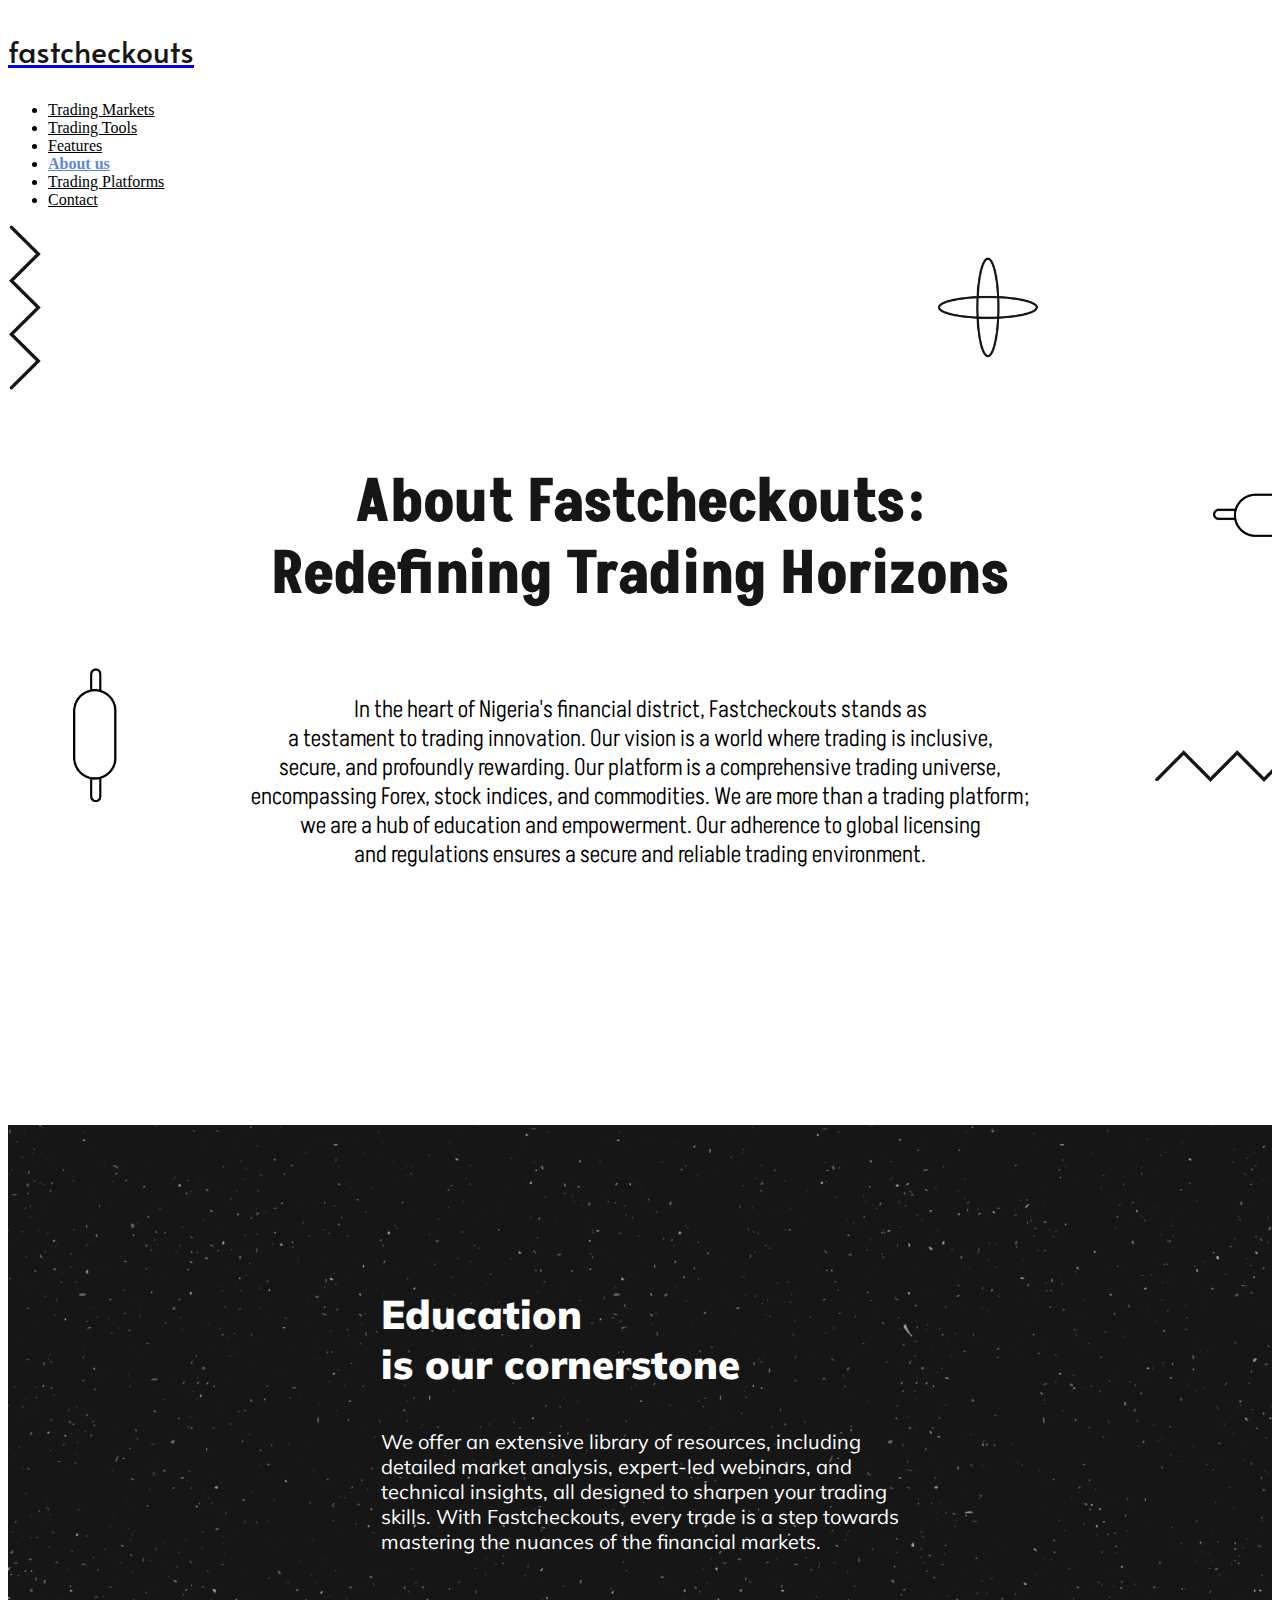
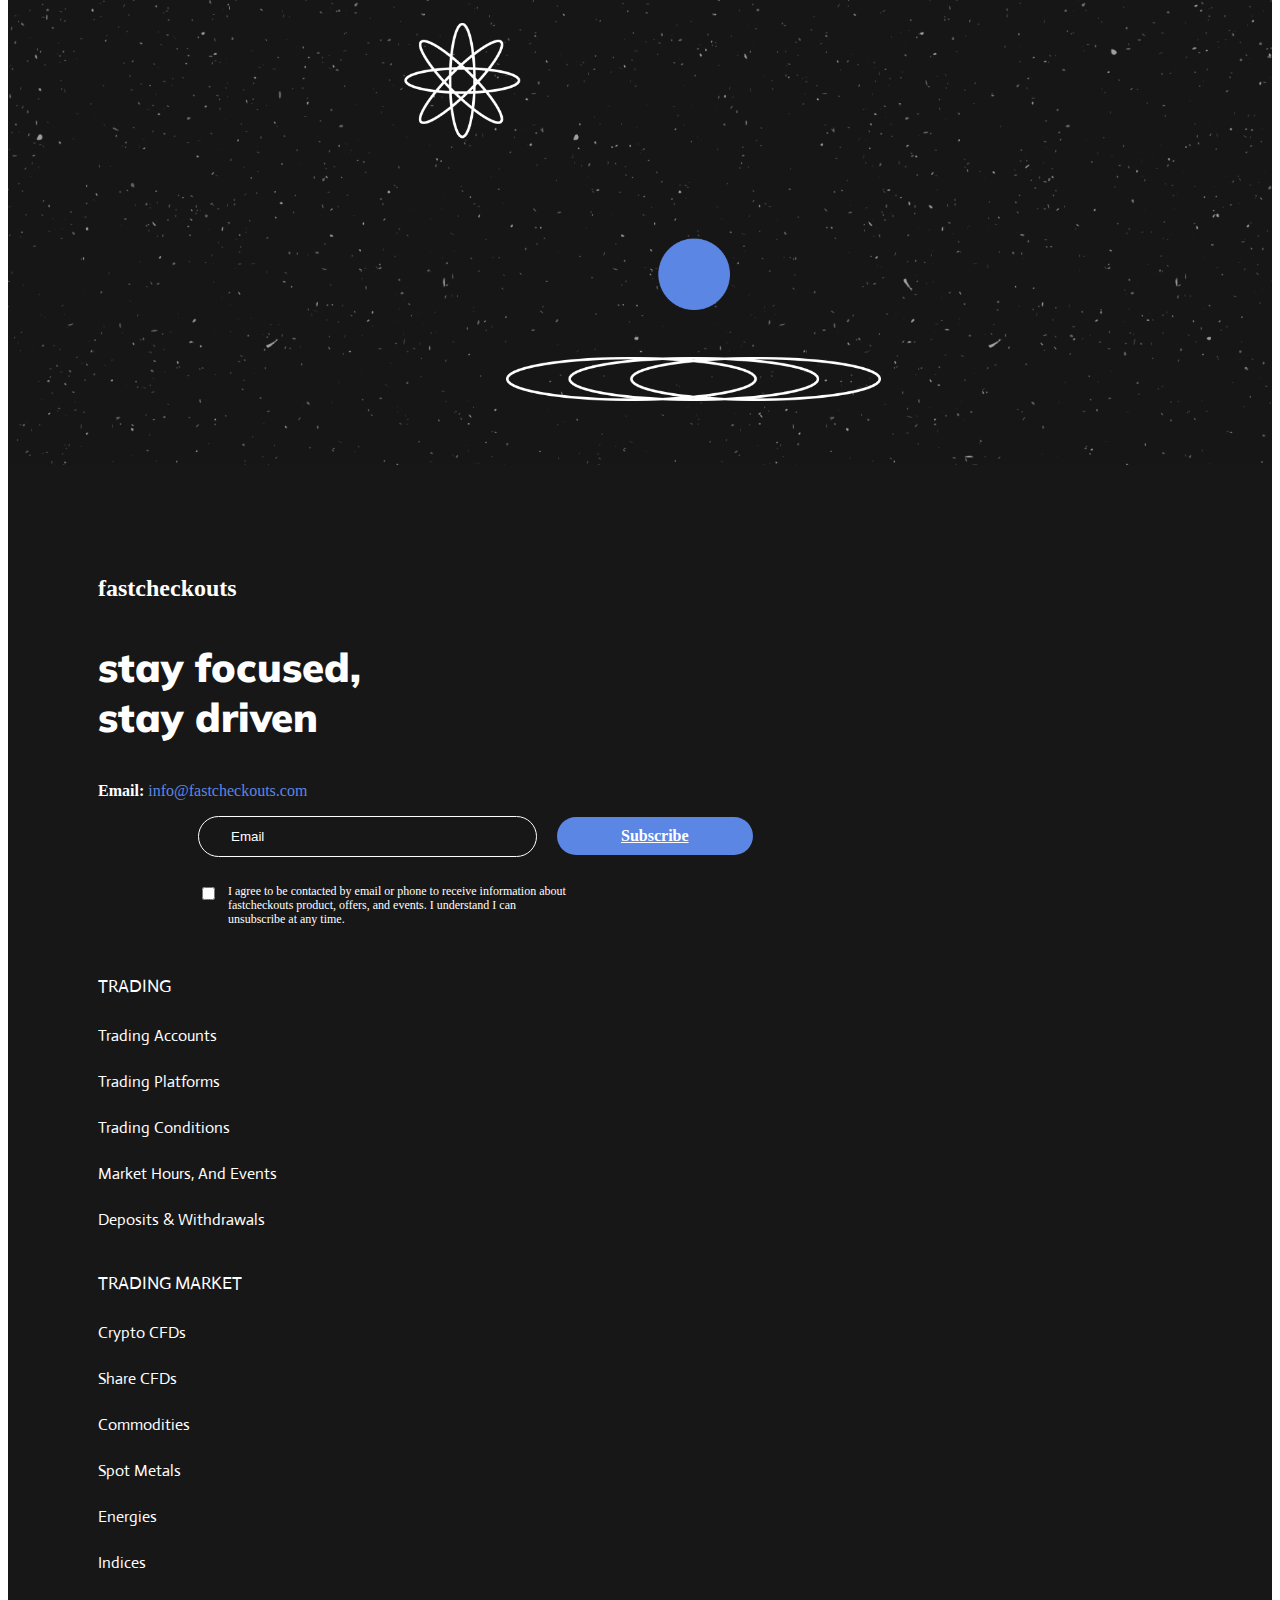
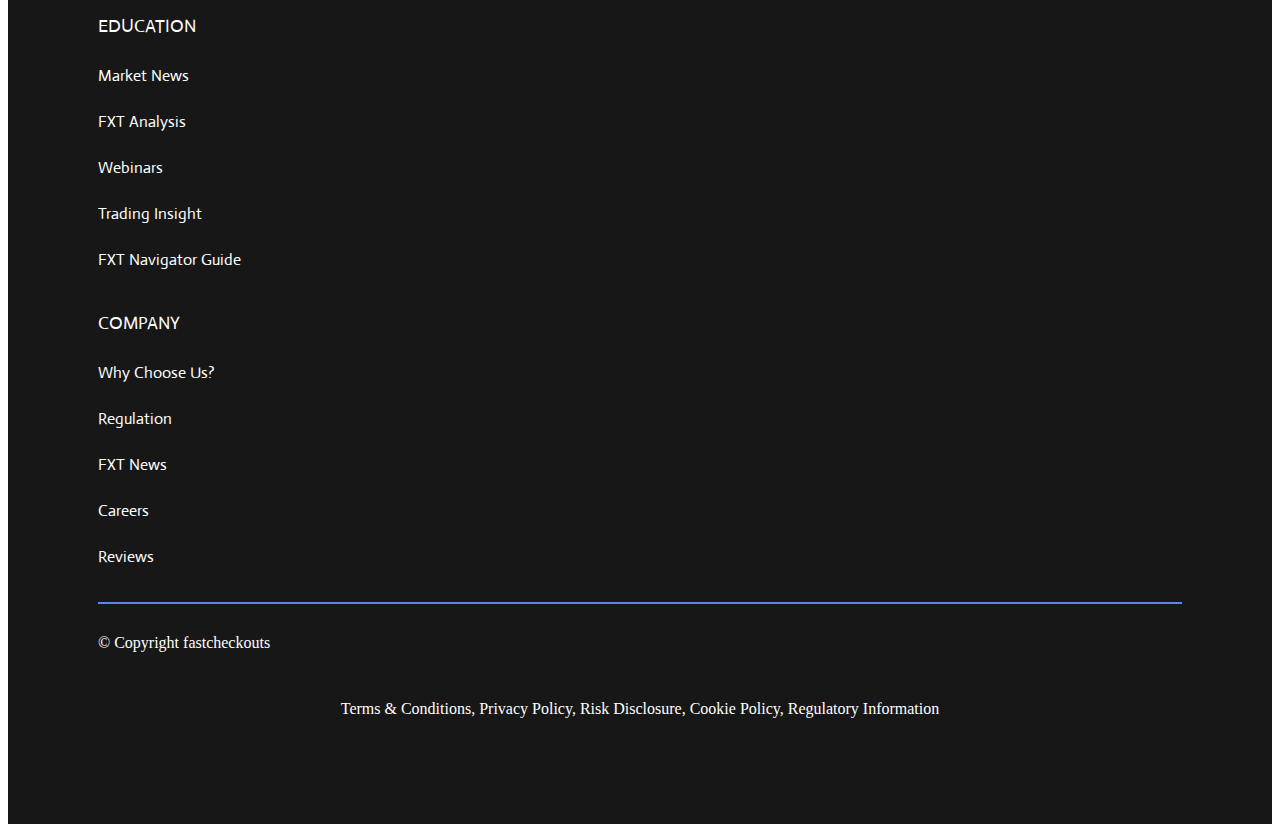
==== about.html @ 0bb71dbc "update" ====
<!DOCTYPE html>
<html lang="en">
  <head>
    <meta charset="utf-8" />
    <meta name="viewport" content="width=device-width, initial-scale=1" />
    <meta name="description" content="TechFordem" />
    <meta name="keywords" content="Payecards" />
    <title>Fastcheckouts | About Us</title>
    <link
      href="https://cdn.jsdelivr.net/npm/bootstrap@5.3.0-alpha1/dist/css/bootstrap.min.css"
      rel="stylesheet"
      integrity="sha384-GLhlTQ8iRABdZLl6O3oVMWSktQOp6b7In1Zl3/Jr59b6EGGoI1aFkw7cmDA6j6gD"
      crossorigin="anonymous"
    />
    <link rel="stylesheet" href="./css/style.css" />
    <link
      rel="shortcut icon"
      href="./images/techfordem-favicon.png"
      type="image/x-icon"
    />
    <link
      rel="stylesheet"
      href="https://maxcdn.bootstrapcdn.com/font-awesome/4.4.0/css/font-awesome.min.css"
    />
    <link
      rel="stylesheet"
      href="//cdnjs.cloudflare.com/ajax/libs/animate.css/3.2.3/animate.min.css"
    />
  </head>
  <body>
    <section class="py_Header">
      <div class="container">
        <header class="d-flex flex-wrap justify-content-center py-3">
          <a
            href="/"
            class="d-flex align-items-center mb-3 mb-md-0 me-md-auto text-dark text-decoration-none"
          >
            <!-- <div style="width: 180px; margin-left: 20px">
              <img src="/images/logo.png" alt="img" width="100%" />
            </div> -->
            <p class="logo-text">fastcheckouts</p>
          </a>

          <ul class="nav nav-pills">
            <!-- <li class="nav-item">
              <a href="tel:+254811231053" class="nav-link py_headerLink"
                >+254811231053</a
              >
            </li> -->
            <li class="nav-item">
              <a href="/" class="nav-link py_headerLink">Trading Markets</a>
            </li>
            <li class="nav-item">
              <a href="/" class="nav-link py_headerLink">Trading Tools</a>
            </li>
            <li class="nav-item">
              <a href="./features.html" class="nav-link py_headerLink"
                >Features</a
              >
            </li>
            <li class="nav-item active-item">
              <a href="./about.html" class="nav-link py_headerLink">About us</a>
            </li>
            <li class="nav-item">
              <a href="./trading-platform.html" class="nav-link py_headerLink"
                >Trading Platforms</a
              >
            </li>
            <li class="nav-item">
              <a href="./contact.html" class="nav-link py_headerLink"
                >Contact</a
              >
            </li>
            <!-- <li class="nav-item">
              <a
                href="./login.html"
                class="nav-link active py_TryItNow"
                aria-current="page"
                >Try it now</a
              >
            </li> -->
          </ul>
        </header>
      </div>
    </section>

    <div id="pageMessages"></div>

    <section class="py_Web-slider">
      <div class="container-fluid">
        <div class="row">
          <div class="col-sm-12 col-md-12">
            <div class="py_Slider-content">
              <p class="title">
                About Fastcheckouts: <br />
                Redefining Trading Horizons
              </p>
              <p class="content">
                In the heart of Nigeria's financial district, Fastcheckouts
                stands as <br class="mobile-hide" />
                a testament to trading innovation. Our vision is a world where
                trading is inclusive, <br class="mobile-hide" />
                secure, and profoundly rewarding. Our platform is a
                comprehensive trading universe, <br class="mobile-hide" />
                encompassing Forex, stock indices, and commodities. We are more
                than a trading platform; <br class="mobile-hide" />we are a hub
                of education and empowerment. Our adherence to global licensing
                <br class="mobile-hide" />
                and regulations ensures a secure and reliable trading
                environment.
                <br class="mobile-hide" />
              </p>
            </div>
          </div>
        </div>
      </div>
    </section>

    <section class="py_Web-section-msps">
      <div class="container-fluid">
        <div class="row">
          <div class="col-sm-12 col-md-6">
            <div>
              <p class="title">
                Education <br class="mobile-hide" />
                is our cornerstone <br class="mobile-hide" />
              </p>
              <p class="content">
                We offer an extensive library of resources, including<br
                  class="mobile-hide"
                />
                detailed market analysis, expert-led webinars, and
                <br class="mobile-hide" />technical insights, all designed to
                sharpen your trading<br class="mobile-hide" />
                skills. With Fastcheckouts, every trade is a step towards<br
                  class="mobile-hide"
                />
                mastering the nuances of the financial markets.
              </p>
            </div>
          </div>
          <div class="col-sm-12 col-md-6">
            <div class="shapes-box about-shape">
              <img src="/images/shapes-2.png" width="100%" alt="img" />
            </div>
          </div>
        </div>
      </div>
    </section>

    <section class="py_Web-footer">
      <div class="container-fluid">
        <div class="row">
          <div class="col-sm-12 col-md-4">
            <h2 class="logo-text" style="color: #ffffff; margin-bottom: 2rem">
              fastcheckouts
            </h2>
            <div class="footer-box-title">
              <p class="title">
                Stay Focused, <br />
                Stay Driven
              </p>
              <!-- <p class="content">
                <strong>Address: </strong>
                <a
                  class="py-link"
                  href="address:Mombasa Maldini Highway, building: 197/Bombolulu"
                  >Mombasa Maldini Highway, building: 197/Bombolulu</a
                >
              </p> -->
              <p class="content">
                <strong>Email: </strong>
                <a class="py-link" href="mail:info@fastcheckouts.com"
                  >info@fastcheckouts.com</a
                >
              </p>
              <!-- <p class="content">
                <strong>Telephone: </strong>
                <a class="py-link" href="tel:+254811231053">+254811231053</a>
              </p> -->
            </div>
          </div>
          <div class="col-sm-12 col-md-8">
            <div class="py-Newsletter-box">
              <div
                class="newsletter-boxs"
                style="display: flex; align-items: center; gap: 10px"
              >
                <input
                  class="py-newsletter-input"
                  placeholder="Email"
                  type="text"
                  style="border-radius: 30px; padding: 12px 8rem 12px 2rem"
                />
                <a
                  href="javascript:void(0)"
                  class="nav-link active py_TryItNow"
                  aria-current="page"
                  onclick="createAlert('','Subscribed!','Congratulations, you have subscribed to the newsletter','success',true,true,'pageMessages');"
                  >Subscribe
                </a>
              </div>
              <div
                style="
                  display: flex;
                  align-items: center;
                  gap: 10px;
                  margin-top: 15px;
                "
              >
                <input
                  style="margin-top: -20px"
                  type="checkbox"
                  name=""
                  id=""
                />
                <p
                  style="
                    font-weight: 400;
                    font-size: 12px;
                    line-height: 14px;
                    color: #ffffff;
                  "
                >
                  I agree to be contacted by email or phone to receive
                  information about<br class="mobile-hide" />
                  fastcheckouts product, offers, and events. I understand I
                  can<br class="mobile-hide" />
                  unsubscribe at any time.
                </p>
              </div>
            </div>
          </div>
          <div class="col-sm-12 col-md-3">
            <div class="footer-trading-box">
              <p class="title">Trading</p>
              <p class="content">Trading Accounts</p>
              <p class="content">Trading Platforms</p>
              <p class="content">Trading Conditions</p>
              <p class="content">Market Hours, and Events</p>
              <p class="content">Deposits & Withdrawals</p>
            </div>
          </div>
          <div class="col-sm-12 col-md-3">
            <div class="footer-trading-box">
              <p class="title">Trading market</p>
              <p class="content">Crypto CFDs</p>
              <p class="content">Share CFDs</p>
              <p class="content">Commodities</p>
              <p class="content">Spot Metals</p>
              <p class="content">Energies</p>
              <p class="content">Indices</p>
            </div>
          </div>
          <div class="col-sm-12 col-md-3">
            <div class="footer-trading-box">
              <p class="title">Education</p>
              <p class="content">Market News</p>
              <p class="content">FXT Analysis</p>
              <p class="content">Webinars</p>
              <p class="content">Trading Insight</p>
              <p class="content">FXT Navigator Guide</p>
            </div>
          </div>
          <div class="col-sm-12 col-md-3">
            <div class="footer-trading-box">
              <p class="title">Company</p>
              <p class="content">Why Choose Us?</p>
              <p class="content">Regulation</p>
              <p class="content">FXT News</p>
              <p class="content">Careers</p>
              <p class="content">Reviews</p>
            </div>
          </div>
          <div class="col-sm-12 col-md-12">
            <hr
              style="
                border: 0.5px solid #5c86e4;
                opacity: 1;
                margin-top: 30px;
                margin-bottom: 30px;
              "
            />
            <p style="color: #ffffff">© Copyright fastcheckouts</p>
            <p style="color: #ffffff; text-align: center; margin-top: 3rem">
              Terms & Conditions, Privacy Policy, Risk Disclosure, Cookie
              Policy, Regulatory Information
            </p>
          </div>
        </div>
      </div>
    </section>

    <script
      src="https://cdn.jsdelivr.net/npm/bootstrap@5.3.0-alpha1/dist/js/bootstrap.bundle.min.js"
      integrity="sha384-w76AqPfDkMBDXo30jS1Sgez6pr3x5MlQ1ZAGC+nuZB+EYdgRZgiwxhTBTkF7CXvN"
      crossorigin="anonymous"
    ></script>
    <script src="//cdnjs.cloudflare.com/ajax/libs/jquery/2.1.3/jquery.min.js"></script>
    <script src="//maxcdn.bootstrapcdn.com/bootstrap/3.3.5/js/bootstrap.min.js"></script>

    <script src="./javascript/javascript.js"></script>
  </body>
</html>
---- css/style.css ----
@import "https://fonts.googleapis.com/css2?family=Archivo:wght@500;600;700;900&family=Mulish:wght@300;400;500;600;700;800;900&display=swap";
@import "https://fonts.googleapis.com/css2?family=Akshar:wght@300;400;500;600;700&family=Archivo:wght@500;600;700;900&family=Mulish:wght@300;400;500;600;700;800;900&display=swap";
@import "https://fonts.googleapis.com/css2?family=Alata&display=swap";
@import url("https://fonts.googleapis.com/css2?family=Actor&display=swap");
.active-item a {
  color: #5c86e4;
  font-weight: 700;
}

.py_headerLink {
  color: #000000;
  margin-right: 20px;
}
.py_headerLink:hover {
  color: #5c86e4;
}

.py_TryItNow {
  background-color: #5c86e4 !important;
  padding: 10px 4rem;
  margin-left: 10px;
  border-radius: 30px !important;
  color: #ffffff !important;
  font-weight: 800;
}
.py_TryItNow:hover {
  background-color: #91aff0 !important;
}

.py_freeTrial {
  background-color: transparent;
  color: rgb(15, 32, 74);
  border: 1px solid rgb(15, 32, 74);
  padding: 12px 4rem;
  border-radius: 5px;
  border-radius: 30px;
  color: #000000;
  font-weight: 800;
  text-decoration: none;
}
.py_freeTrial:hover {
  background-color: #5c86e4 !important;
  border: 1px solid #5c86e4;
}

.py_freeTrial-2 {
  background-color: transparent;
  color: rgb(15, 32, 74);
  border: 1px solid #ffffff;
  padding: 12px 4rem;
  border-radius: 5px;
  border-radius: 30px;
  color: #ffffff;
  font-weight: 800;
  text-decoration: none;
}
.py_freeTrial-2:hover {
  background-color: #5c86e4 !important;
  border: 1px solid #5c86e4;
}

.py_Header .logo-text {
  color: #161616;
  font-family: Alata;
  font-size: 30px;
  font-style: normal;
  font-weight: 400;
  line-height: normal;
  text-transform: lowercase;
}

.py_Web-slider {
  background-image: url("/images/slider-bg.png");
  background-repeat: no-repeat;
  background-size: contain;
  height: 100vh;
  display: flex;
  flex-direction: column;
  align-items: center;
  justify-content: center;
  text-align: center;
}
.py_Web-slider .py_Slider-content {
  margin-top: -50px;
  display: flex;
  justify-content: center;
  align-items: center;
  flex-direction: column;
}
.py_Web-slider .title {
  color: #161616;
  text-align: center;
  font-family: Akshar;
  font-size: 60px;
  font-style: normal;
  font-weight: 700;
  line-height: 1.2;
  text-transform: capitalize;
}
.py_Web-slider .content {
  font-family: "Akshar";
  font-style: normal;
  font-weight: 100;
  font-size: 24px;
  line-height: 29px;
  text-align: center;
  color: #000000;
}
.py_Web-slider .py_sliderButtons {
  display: flex;
  align-items: center;
  gap: 15px;
}
.py_Web-slider .py_sliderButtons .py_freeTrial {
  background-color: transparent;
  color: #000000;
  border: 1px solid #000000;
  padding: 10px 4rem;
  border-radius: 30px !important;
  font-weight: 800;
}
.py_Web-slider .py_sliderButtons .py_freeTrial:hover {
  background-color: #5c86e4 !important;
  border: 1px solid #5c86e4;
}

.trading-bg {
  background-image: url("/images/trading-bg.png");
  background-size: cover;
  height: 150vh;
}

.trading-content {
  margin-top: -25rem !important;
}

.py_Web-Teams {
  padding: 90px;
}
.py_Web-Teams .py_Slider-content {
  margin-top: 50px;
}
.py_Web-Teams .title {
  font-family: "Akshar";
  font-style: normal;
  font-weight: 400;
  font-size: 30px;
  line-height: 41px;
  color: #000000;
}
.py_Web-Teams .content {
  font-family: "Actor";
  font-style: normal;
  font-weight: 400;
  font-size: 16px;
  line-height: 19px;
  color: #000000;
}
.py_Web-Teams .py_sliderButtons {
  display: flex;
  align-items: center;
  gap: 15px;
}
.py_Web-Teams .py_sliderButtons .py_freeTrial {
  background-color: transparent;
  color: #000000;
  border: 1px solid #000000;
  padding: 8px 4rem;
  border-radius: 30px !important;
}
.py_Web-Teams .py_sliderButtons .py_freeTrial:hover {
  background-color: #5c86e4 !important;
  border: 1px solid #5c86e4;
}

.py_Web-section-msps {
  padding: 140px 50px 80px 50px;
  background-image: url("/images/spaces-bg.png");
  background-repeat: no-repeat;
  background-size: cover;
  height: 80vh;
  display: flex;
  flex-direction: column;
  align-items: center;
  justify-content: center;
}
.py_Web-section-msps .shapes-box {
  margin-top: 3rem;
}
.py_Web-section-msps .step-main-box {
  display: flex;
  align-items: center;
  justify-content: center;
  flex-direction: column;
}
.py_Web-section-msps .step-title {
  display: flex;
  align-items: center;
  justify-content: center;
}
.py_Web-section-msps .step-box {
  display: flex;
  align-items: center;
  justify-content: space-around;
  margin-top: 3rem;
}
.py_Web-section-msps .step-box .title {
  color: #fff;
  text-align: center;
  font-family: Mulish;
  font-size: 40px;
  font-style: normal;
  font-weight: 1000;
  line-height: normal;
}
.py_Web-section-msps .title {
  color: #fff;
  font-family: Mulish;
  font-size: 40px;
  font-style: normal;
  font-weight: 1000;
  line-height: normal;
}
.py_Web-section-msps .content {
  color: #fff;
  text-align: justify;
  font-family: Mulish;
  font-size: 20px;
  font-style: normal;
  font-weight: 400;
  line-height: normal;
}
.py_Web-section-msps .numbers {
  font-family: "Akshar";
  font-style: normal;
  font-weight: 400;
  font-size: 100px;
  line-height: 110px;
  color: #5c86e4;
  margin-top: 30px;
}
.py_Web-section-msps .services-box {
  padding: 20px;
  border: 1px solid #ffffff;
  border-radius: 5px;
  margin-top: 20px !important;
}
.py_Web-section-msps .services-box .services-title {
  font-family: "Mulish";
  font-style: normal;
  font-weight: 400;
  font-size: 24px;
  line-height: 30px;
  color: #ffffff;
  margin-bottom: 0;
}
.py_Web-section-msps .services-box .services-title-2 {
  font-family: "Mulish";
  font-style: normal;
  font-weight: 400;
  font-size: 24px;
  line-height: 30px;
  color: rgb(15, 32, 74);
}
.py_Web-section-msps .services-box .content {
  font-family: "Mulish";
  font-style: normal;
  font-weight: 300;
  font-size: 14px;
  line-height: 18px;
  color: #ffffff;
}

.py_Web-section-services {
  padding: 80px 50px;
  background: rgb(255, 255, 255);
}
.py_Web-section-services .services-title {
  display: flex;
  justify-content: center;
  align-items: center;
  flex-direction: column;
}
.py_Web-section-services .title {
  color: #161616;
  text-align: center;
  font-family: Mulish;
  font-size: 40px;
  font-style: normal;
  font-weight: 1000;
  line-height: normal;
}
.py_Web-section-services .subtitle {
  margin-top: 30px;
  font-family: "Akshar";
  font-style: normal;
  font-weight: 400;
  font-size: 30px;
  line-height: 33px;
  color: rgb(15, 32, 74);
}
.py_Web-section-services .numbers {
  font-family: "Akshar";
  font-style: normal;
  font-weight: 400;
  font-size: 100px;
  line-height: 110px;
  color: #5c86e4;
  margin-top: 30px;
}
.py_Web-section-services .services-box {
  padding: 20px;
  border-radius: 5px;
  margin-top: 20px !important;
}
.py_Web-section-services .services-box img {
  max-height: 240px;
}
.py_Web-section-services .services-box .services-title {
  font-family: "Mulish";
  font-style: normal;
  font-weight: 400;
  font-size: 24px;
  line-height: 30px;
  color: rgb(15, 32, 74);
  margin-bottom: 0;
}
.py_Web-section-services .services-box .services-title-2 {
  color: #161616;
  font-family: Akshar;
  font-size: 25px;
  font-style: normal;
  font-weight: 700;
  line-height: normal;
  text-transform: capitalize;
}
.py_Web-section-services .services-box .content {
  color: #161616;
  font-family: Actor;
  font-size: 22px;
  font-style: normal;
  font-weight: 400;
  line-height: normal;
}

.py_Web-section-single {
  padding: 80px 50px;
  background: #edf1f8;
}
.py_Web-section-single .services-box {
  padding: 20px;
  border-radius: 5px;
  margin-top: 20px !important;
}
.py_Web-section-single .services-box .services-title-2 {
  color: #161616;
  font-family: Akshar;
  font-size: 25px;
  font-style: normal;
  font-weight: 700;
  line-height: normal;
  text-transform: capitalize;
}
.py_Web-section-single .services-box .content {
  color: #161616;
  font-family: Actor;
  font-size: 18px;
  font-style: normal;
  font-weight: 400;
  line-height: normal;
}
.py_Web-section-single .webinar {
  display: flex;
  flex-direction: column;
  margin-bottom: 1rem;
  align-items: end;
  justify-content: end;
  text-align: center;
}
.py_Web-section-single .webinar .first-titles {
  color: #000;
  font-family: Akshar;
  font-size: 25px;
  font-style: normal;
  font-weight: 700;
  line-height: normal;
  text-transform: capitalize;
  margin-right: 2rem;
}
.py_Web-section-single .webinar img {
  cursor: pointer;
}
.py_Web-section-single .first-title {
  color: #000;
  font-family: Akshar;
  font-size: 25px;
  font-style: normal;
  font-weight: 700;
  line-height: normal;
  text-transform: capitalize;
  margin-bottom: 8rem;
}
.py_Web-section-single .title {
  color: #161616;
  font-family: Mulish;
  font-size: 40px;
  font-style: normal;
  font-weight: 1000;
  line-height: normal;
}
.py_Web-section-single .subtitle {
  color: #161616;
  text-align: justify;
  font-family: Mulish;
  font-size: 20px;
  font-style: normal;
  font-weight: 600;
  line-height: normal;
  margin-bottom: 2.5rem;
}
.py_Web-section-single .content {
  font-family: "Akshar";
  font-style: normal;
  font-weight: 400;
  font-size: 16px;
  line-height: 20px;
  color: #ffffff;
}
.py_Web-section-single .numbers {
  font-family: "Akshar";
  font-style: normal;
  font-weight: 400;
  font-size: 60px;
  line-height: 82px;
  color: #5c86e4;
}

.py_Web-section-modernize {
  padding: 80px 50px;
  background: #ffffff;
}
.py_Web-section-modernize .title {
  font-family: "Akshar";
  font-style: normal;
  font-weight: 400;
  font-size: 60px;
  line-height: 66px;
  text-align: center;
  text-transform: uppercase;
  color: #001824;
}
.py_Web-section-modernize .subtitle {
  margin-top: 30px;
  font-family: "Akshar";
  font-style: normal;
  font-weight: 300;
  font-size: 30px;
  line-height: 33px;
  color: #ffffff;
}
.py_Web-section-modernize .content {
  margin-top: 30px;
  font-family: "Akshar";
  font-style: normal;
  font-weight: 400;
  font-size: 16px;
  line-height: 20px;
  color: #ffffff;
}
.py_Web-section-modernize .numbers {
  font-family: "Akshar";
  font-style: normal;
  font-weight: 400;
  font-size: 60px;
  line-height: 82px;
  color: #5c86e4;
}

.py_sliderButtons {
  display: flex;
  align-items: center;
  gap: 15px;
}
.py_sliderButtons .py_freeTrial {
  background-color: transparent;
  color: rgb(15, 32, 74);
  border: 1px solid rgb(15, 32, 74);
  padding: 8px 4rem;
  border-radius: 5px;
}
.py_sliderButtons .py_freeTrial:hover {
  background-color: #5c86e4 !important;
  border: 1px solid #5c86e4;
}

.py_Web-Year {
  padding: 50px;
  background: #f2e6dc;
}
.py_Web-Year .single-pane {
  background-color: #fff6ef;
  border-radius: 20px;
  padding: 80px;
}
.py_Web-Year .py_Slider-content {
  display: flex;
  flex-direction: column;
  justify-content: center;
  align-items: center;
}
.py_Web-Year .title {
  font-family: "Akshar";
  font-style: normal;
  font-weight: 800;
  font-size: 30px;
  line-height: 41px;
  color: #000000;
}
.py_Web-Year .content {
  font-family: "Actor";
  font-style: normal;
  font-weight: 400;
  font-size: 16px;
  line-height: 19px;
  color: #000000;
}
.py_Web-Year .py_sliderButtons {
  display: flex;
  align-items: center;
  gap: 15px;
}
.py_Web-Year .py_sliderButtons .py_freeTrial {
  background-color: transparent;
  color: #000000;
  border: 1px solid #000000;
  padding: 8px 4rem;
  border-radius: 30px !important;
}
.py_Web-Year .py_sliderButtons .py_freeTrial:hover {
  background-color: #5c86e4 !important;
  border: 1px solid #5c86e4;
}

.py_Web-Ready {
  padding: 90px;
}
.py_Web-Ready .title {
  font-family: "Adamina";
  font-style: normal;
  font-weight: 400;
  font-size: 30px;
  line-height: 41px;
  color: #000000;
}
.py_Web-Ready .content {
  font-family: "Actor";
  font-style: normal;
  font-weight: 400;
  font-size: 16px;
  line-height: 19px;
  color: #000000;
}
.py_Web-Ready .py_TryItNow {
  margin-left: -1px;
}
.py_Web-Ready .py_sliderButtons {
  display: flex;
  align-items: center;
  gap: 15px;
}
.py_Web-Ready .py_sliderButtons .py_freeTrial {
  background-color: transparent;
  color: #000000;
  border: 1px solid #000000;
  padding: 8px 4rem;
  border-radius: 5px;
}
.py_Web-Ready .py_sliderButtons .py_freeTrial:hover {
  background-color: #5c86e4 !important;
  border: 1px solid #5c86e4;
}

.py_Web-footer {
  padding: 90px;
  background: #171717;
}
.py_Web-footer .footer-trading-box {
  margin-top: 2rem;
}
.py_Web-footer .footer-trading-box .title {
  color: #fff;
  font-family: Actor;
  font-size: 18px;
  font-style: normal;
  font-weight: 400;
  line-height: 33px; /* 183.333% */
  text-transform: uppercase;
}
.py_Web-footer .footer-trading-box .content {
  color: #fff;
  font-family: Actor;
  padding-bottom: 0;
  margin-bottom: 0;
  font-size: 16px;
  font-style: normal;
  font-weight: 400;
  line-height: 30px; /* 187.5% */
  text-transform: capitalize;
  cursor: pointer;
}
.py_Web-footer .footer-box-title .title {
  color: #fff;
  font-family: Mulish;
  font-size: 40px;
  font-style: normal;
  font-weight: 1000;
  line-height: normal;
  text-transform: lowercase;
}
.py_Web-footer .title {
  color: #ffffff;
}
.py_Web-footer .content {
  color: #ffffff;
}
.py_Web-footer .py-link {
  color: #5c86e4;
  text-decoration: none;
}
.py_Web-footer .py-Newsletter-box {
  display: flex;
  flex-direction: column;
  justify-content: center;
  margin-left: 100px;
}
.py_Web-footer .py-newsletter {
  font-family: "Adamina";
  font-style: normal;
  font-weight: 400;
  font-size: 30px;
  line-height: 41px;
  color: #ffffff;
  text-align: start;
}
.py_Web-footer .py-newsletter-input {
  background: transparent;
  border: 1px solid #ffffff;
  padding: 8px 6rem 8px 1rem;
  border-radius: 5px;
  color: #ffffff;
}
.py_Web-footer .py-newsletter-input::-moz-placeholder {
  color: #ffffff;
}
.py_Web-footer .py-newsletter-input::placeholder {
  color: #ffffff;
}

.py_Web-Form {
  display: flex;
  flex-direction: column;
  align-items: center;
  justify-content: center;
  text-align: center;
  margin: 50px 0;
}
.py_Web-Form .hood {
  margin-bottom: 40px;
}
.py_Web-Form .hood .title {
  font-weight: 600;
}
.py_Web-Form .hood .content {
  color: rgb(116, 116, 116);
}
.py_Web-Form .py_form-content {
  padding: 0 50px;
  text-align: start;
}

.nav-link {
  white-space: nowrap;
}

#pageMessages {
  position: fixed;
  bottom: 15px;
  right: 15px;
  width: 30%;
}

.alert {
  position: relative;
}
.alert .close {
  position: absolute;
  top: 5px;
  right: 5px;
  font-size: 1em;
}
.alert .fa {
  margin-right: 0.3em;
}

.py_footer-pages {
  display: flex;
  flex-direction: column;
}
.py_footer-pages a {
  text-decoration: none;
}

.py_Document-section .py_Document {
  padding: 60px 20px;
}
.py_Document-section .py_Document .title {
  font-weight: 600;
  margin-bottom: 25px;
}

.shapes-box {
  display: flex;
  justify-content: center;
  align-items: center;
}

.about-shape {
  width: 500px;
  margin-top: -150px;
}

.features-services {
  display: flex;
  gap: 3rem;
  align-items: center;
}
.features-services img {
  max-width: 300px;
}

@media only screen and (max-width: 768px) {
  .trading-bg {
    background-image: url("/images/slider-bg.png");
    background-size: contain;
    height: 70vh !important;
  }
  .features-slider {
    padding: 0 !important;
    height: 43vh !important;
  }
  .py_Web-section-services {
    margin-top: -7rem;
  }
  .features-services {
    display: flex;
    gap: 1rem;
    flex-direction: column;
  }
  .features-services img {
    margin-top: 2rem;
  }
  .content-img-box {
    margin-top: 4rem;
  }
  .trading-content {
    margin-top: 0rem !important;
  }
  .py_Web-slider .title {
    font-size: 26px;
  }
  .py_Web-slider .content {
    font-size: 15px;
  }
  .nav.nav-pills .nav-link {
    padding: 0.1rem;
  }
  .about-shape {
    width: 300px;
    margin-top: 0px;
  }
  .py_headerLink {
    margin-right: 0.8rem;
  }
  .latest {
    margin-top: 50px !important;
  }
  .modernize {
    margin-top: 40px !important;
  }
  .modernize .title {
    margin-bottom: 0 !important;
  }
  .py_Web-section-msps {
    padding: 40px 20px 40px 20px;
  }
  .py_Web-section-msps .title {
    font-size: 25px;
  }
  .py_Web-section-msps .numbers {
    font-size: 76px;
    line-height: 62px;
  }
  .py_Web-section-msps .content {
    font-size: 14px;
  }
  .py_Web-section-services {
    padding: 40px 20px 40px 20px;
  }
  .py_Web-section-services .title {
    font-size: 25px;
    line-height: 36px;
  }
  .py_Web-section-services .services-box .content {
    font-size: 18px;
  }
  .py_Web-section-services .services-box .services-title-2 {
    font-size: 22px;
  }
  .py_Web-section-services .services-box {
    padding: 0;
  }
  .py_Web-section-modernize {
    padding: 20px 20px 40px 20px;
  }
  .py_Web-section-modernize .title {
    font-size: 25px;
    line-height: 40px;
  }
  .py_Web-section-modernize .py_sliderButtons {
    flex-direction: column;
  }
  .py_Web-section-single .services-box {
    padding: 0;
  }
  .py_Web-section-msps .step-box {
    flex-direction: column;
  }
  .py_Web-section-msps .step-box .title {
    font-size: 24px;
  }
  .webinar-img img {
    margin-top: 3rem;
  }
  .py_Web-section-single .first-title {
    margin-bottom: 3rem;
  }
  .py_Web-section-single {
    padding: 20px 20px 40px 20px;
  }
  .py_Web-section-single .title {
    font-size: 25px;
  }
  .py_Web-section-single .subtitle {
    font-size: 15px;
    margin-top: 0;
  }
  .py_Web-section-single .webinar {
    display: none;
  }
  .py_Web-section-single .numbers {
    font-size: 40px;
  }
  .py_Web-section-single .py_sliderButtons {
    flex-direction: column;
  }
  .py_Web-section-single .service-img {
    width: 100%;
  }
  .py_Web-slider {
    padding: 20px 20px 40px 20px;
    height: 80vh;
  }
  .py_Web-slider .py_Slider-content .py_sliderButtons {
    flex-direction: column;
  }
  .nav-pills {
    justify-content: center;
  }
  .py_Web-Teams {
    padding: 20px 20px 40px 20px;
  }
  .tech-img {
    margin-left: 0;
    margin-top: 30px;
  }
  .py_Web-Year {
    padding: 40px 20px 40px 20px;
  }
  .py_Web-Year .single-pane {
    padding: 20px;
    margin-top: 20px;
  }
  .py_Web-Year .content {
    margin-bottom: 1.5rem !important;
  }
  .mobile-hide {
    display: none;
  }
  .py_Web-Ready {
    padding: 20px;
  }
  .ready-img {
    margin: 40px 0 !important;
  }
  .hide-ready-img {
    display: none;
  }
  .py_Web-footer {
    padding: 30px 20px;
  }
  .py-Newsletter-box {
    margin-left: 0 !important;
    margin-top: 50px;
  }
  .newsletter-boxs {
    flex-direction: column;
  }
  .newsletter-boxs .py_TryItNow {
    margin-left: 0;
  }
  .py_Web-Form .py_form-content {
    padding: 20px;
  }
}/*# sourceMappingURL=style.css.map */
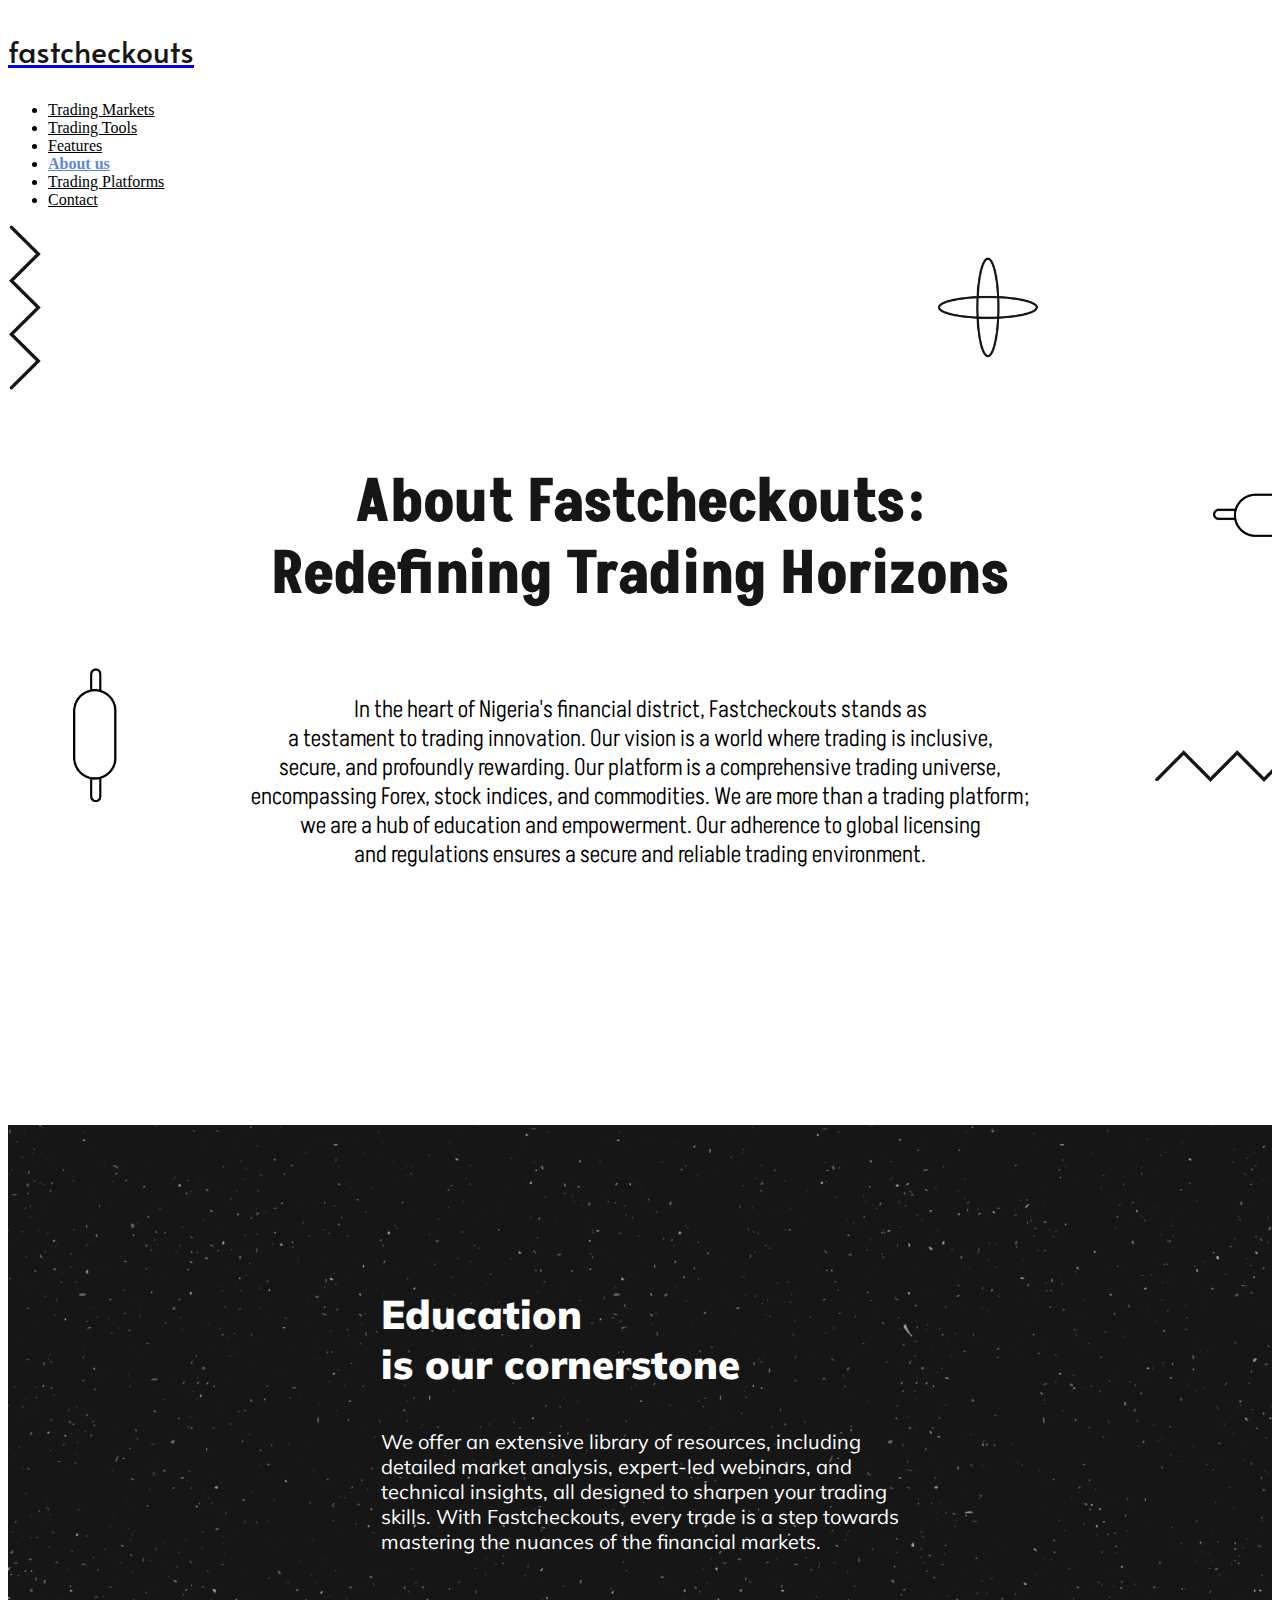
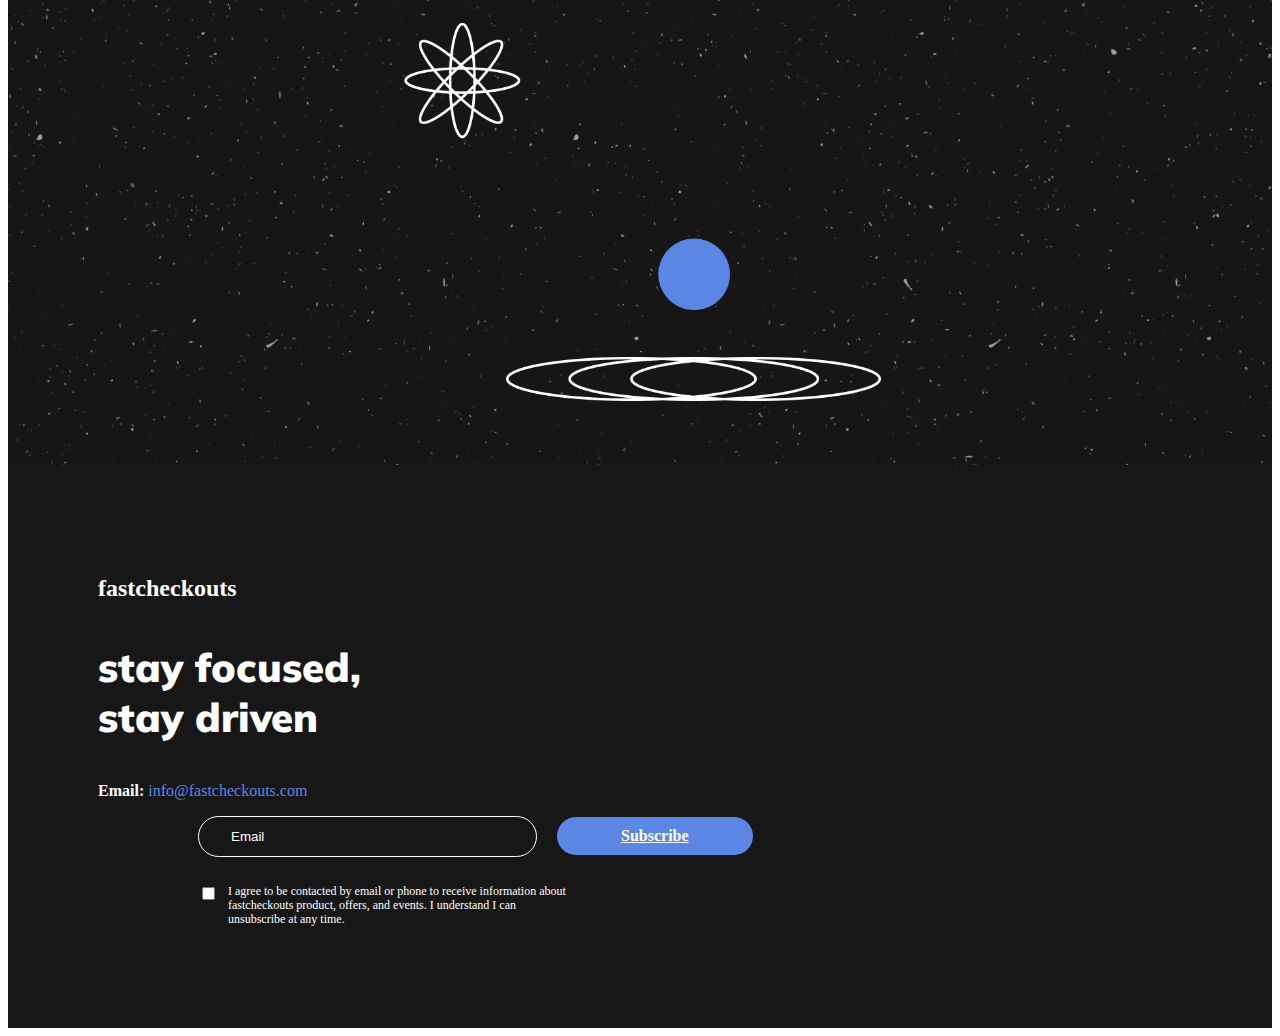
==== commit f6ba23bc: "update" ====
--- a/about.html
+++ b/about.html
@@ -231,7 +231,7 @@
               </div>
             </div>
           </div>
-          <div class="col-sm-12 col-md-3">
+          <!-- <div class="col-sm-12 col-md-3">
             <div class="footer-trading-box">
               <p class="title">Trading</p>
               <p class="content">Trading Accounts</p>
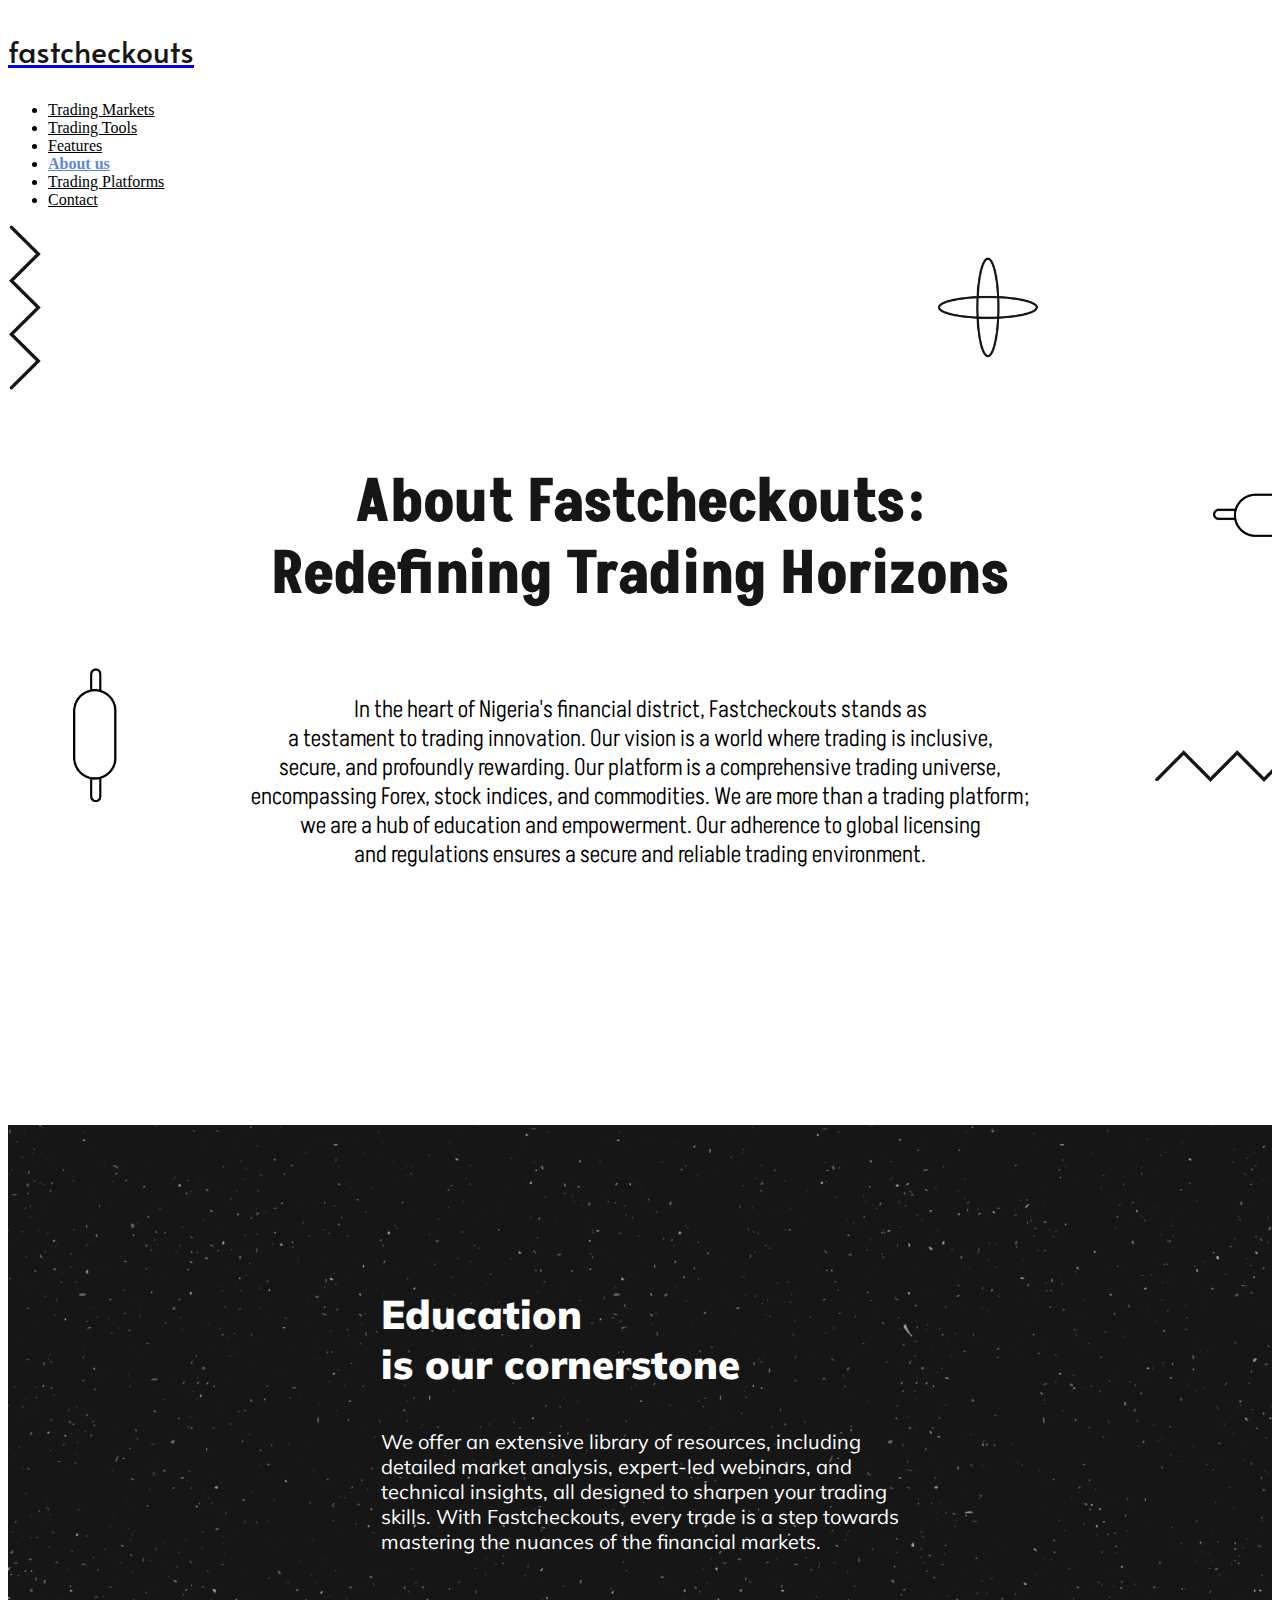
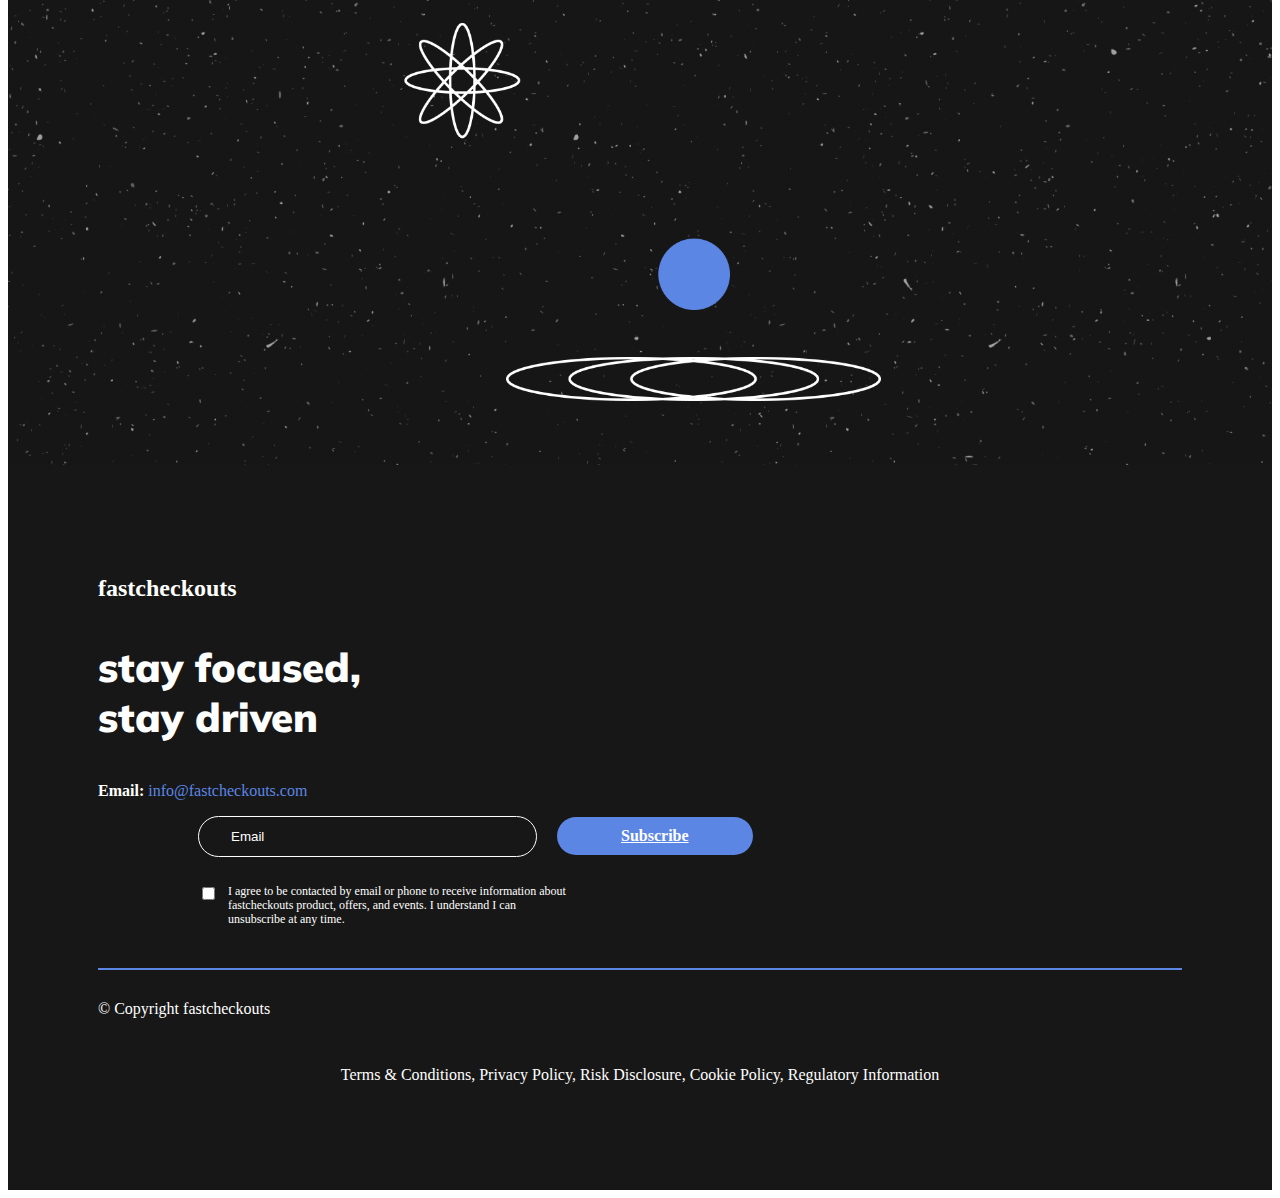
==== commit a988e410: "update" ====
--- a/about.html
+++ b/about.html
@@ -271,7 +271,7 @@
               <p class="content">Careers</p>
               <p class="content">Reviews</p>
             </div>
-          </div>
+          </div> -->
           <div class="col-sm-12 col-md-12">
             <hr
               style="
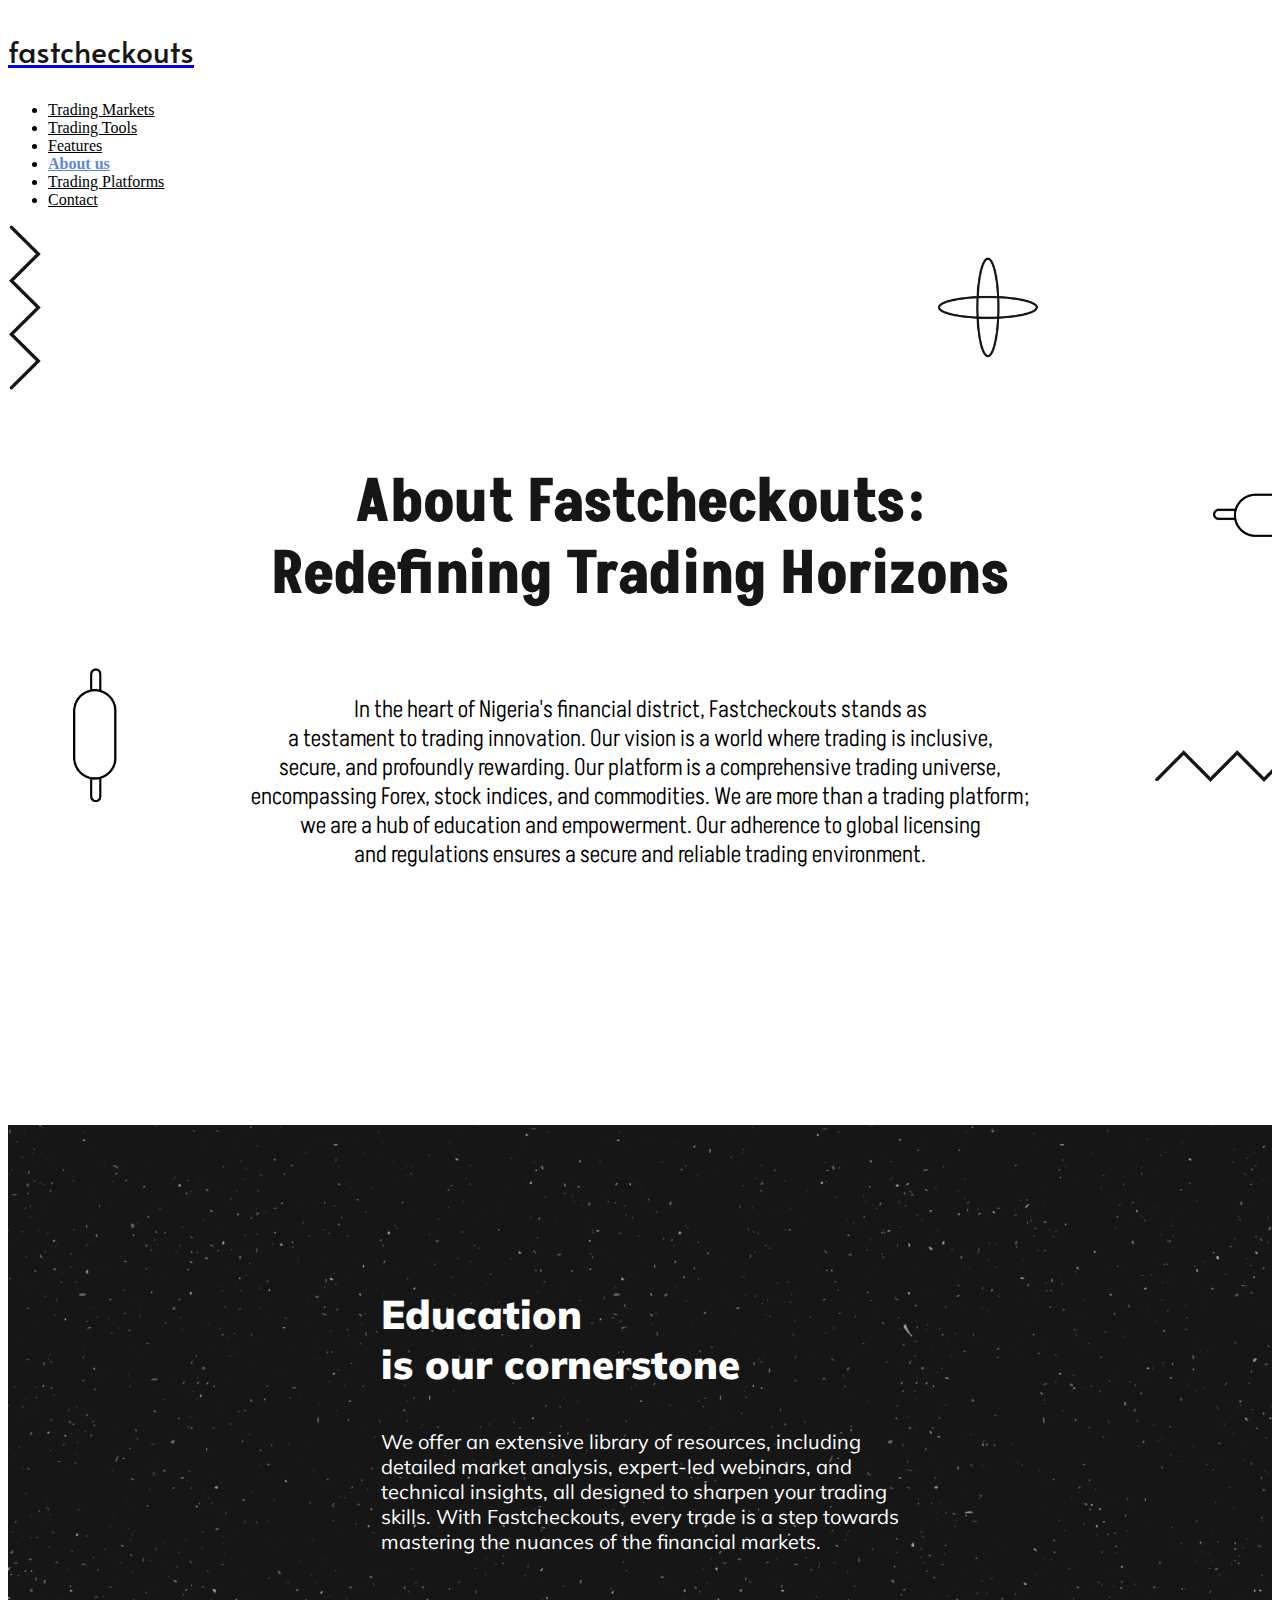
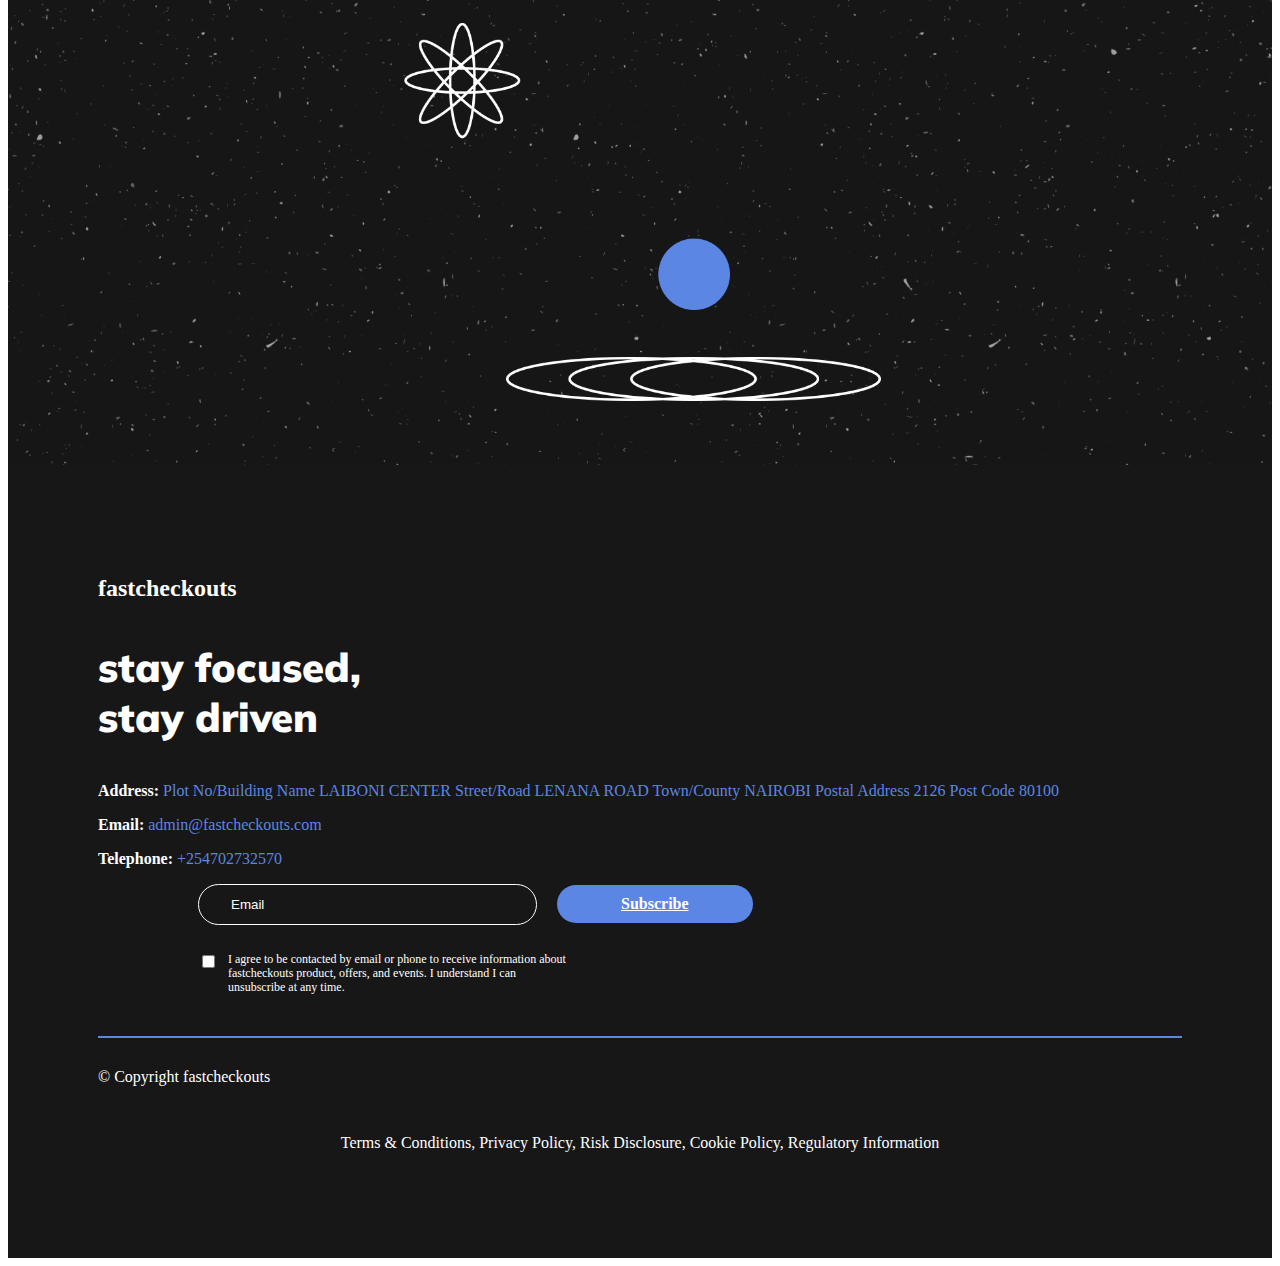
==== commit 6b315df1: "update" ====
--- a/about.html
+++ b/about.html
@@ -160,24 +160,25 @@
                 Stay Focused, <br />
                 Stay Driven
               </p>
-              <!-- <p class="content">
+              <p class="content">
                 <strong>Address: </strong>
                 <a
                   class="py-link"
                   href="address:Mombasa Maldini Highway, building: 197/Bombolulu"
-                  >Mombasa Maldini Highway, building: 197/Bombolulu</a
+                  >Plot No/Building Name LAIBONI CENTER Street/Road LENANA ROAD
+                  Town/County NAIROBI Postal Address 2126 Post Code 80100</a
                 >
-              </p> -->
+              </p>
               <p class="content">
                 <strong>Email: </strong>
-                <a class="py-link" href="mail:info@fastcheckouts.com"
-                  >info@fastcheckouts.com</a
+                <a class="py-link" href="mail:admin@fastcheckouts.com"
+                  >admin@fastcheckouts.com</a
                 >
               </p>
-              <!-- <p class="content">
+              <p class="content">
                 <strong>Telephone: </strong>
-                <a class="py-link" href="tel:+254811231053">+254811231053</a>
-              </p> -->
+                <a class="py-link" href="tel:+254702732570">+254702732570</a>
+              </p>
             </div>
           </div>
           <div class="col-sm-12 col-md-8">
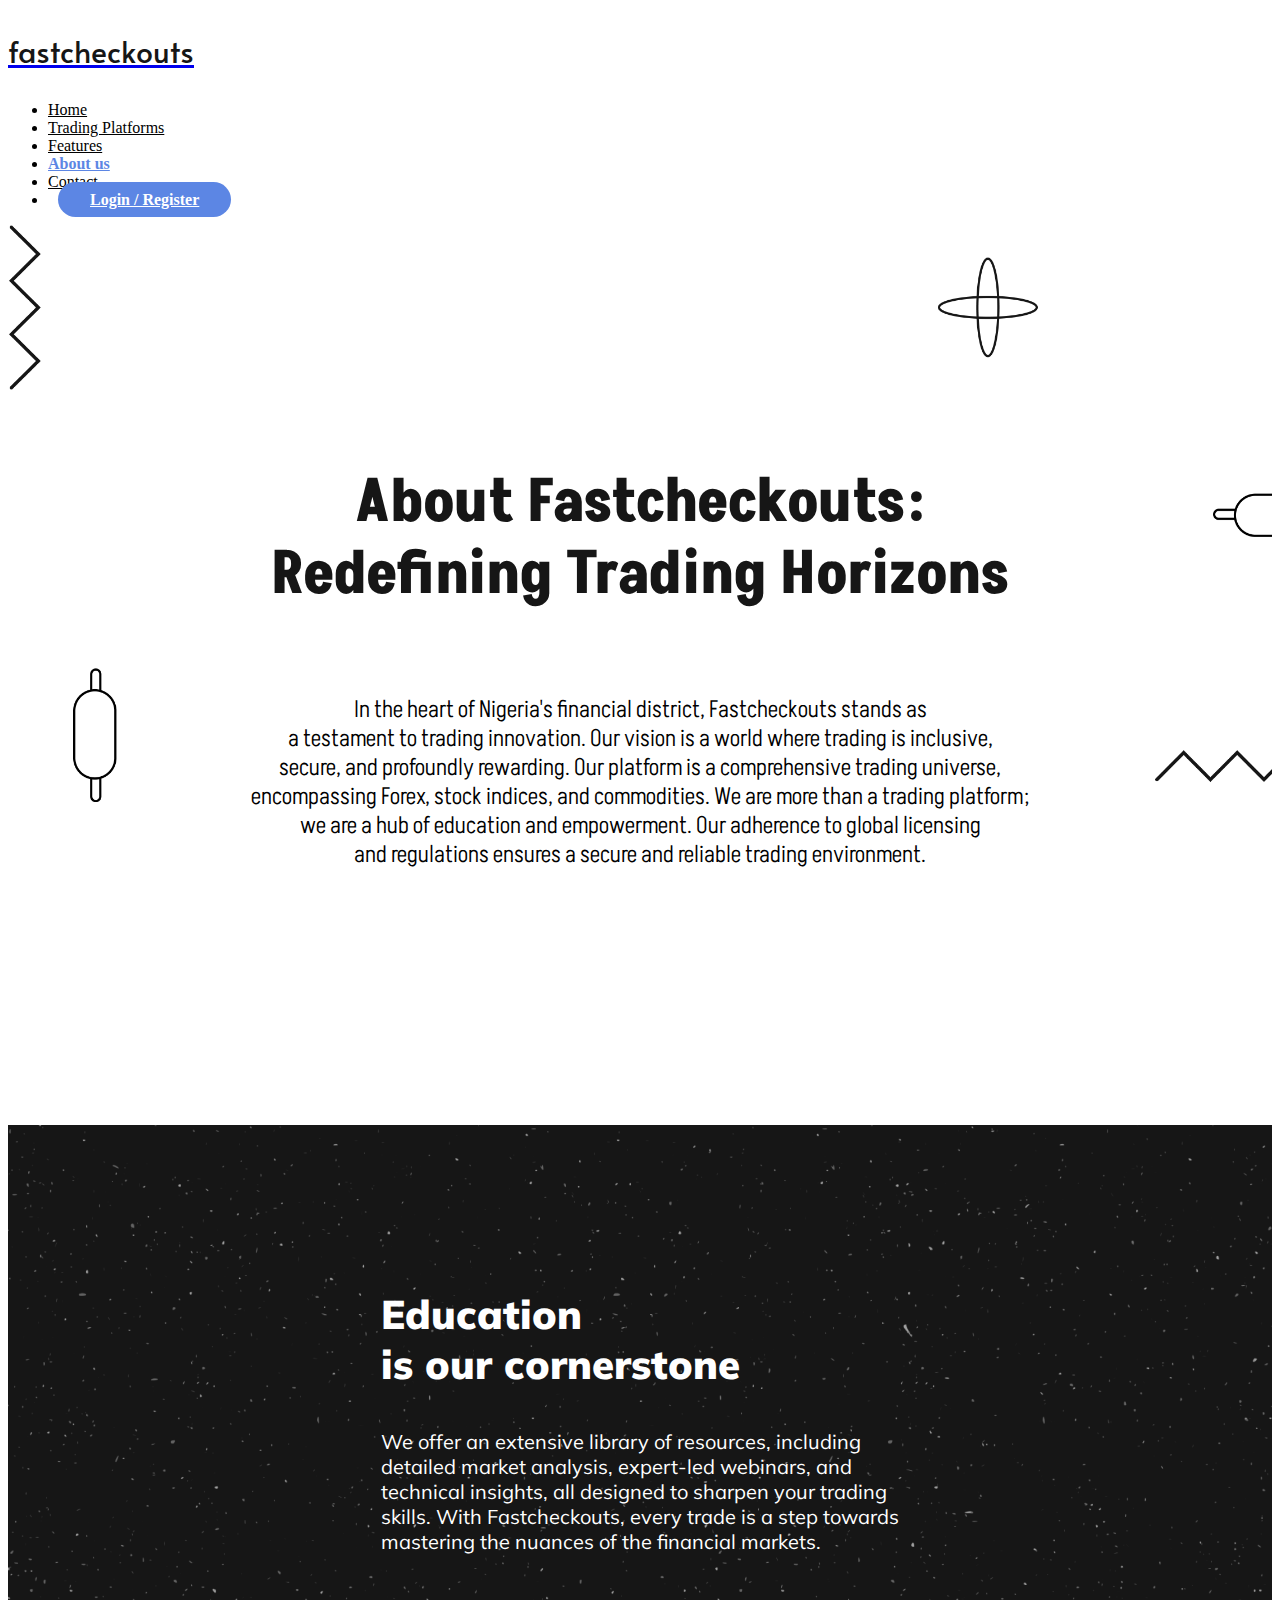
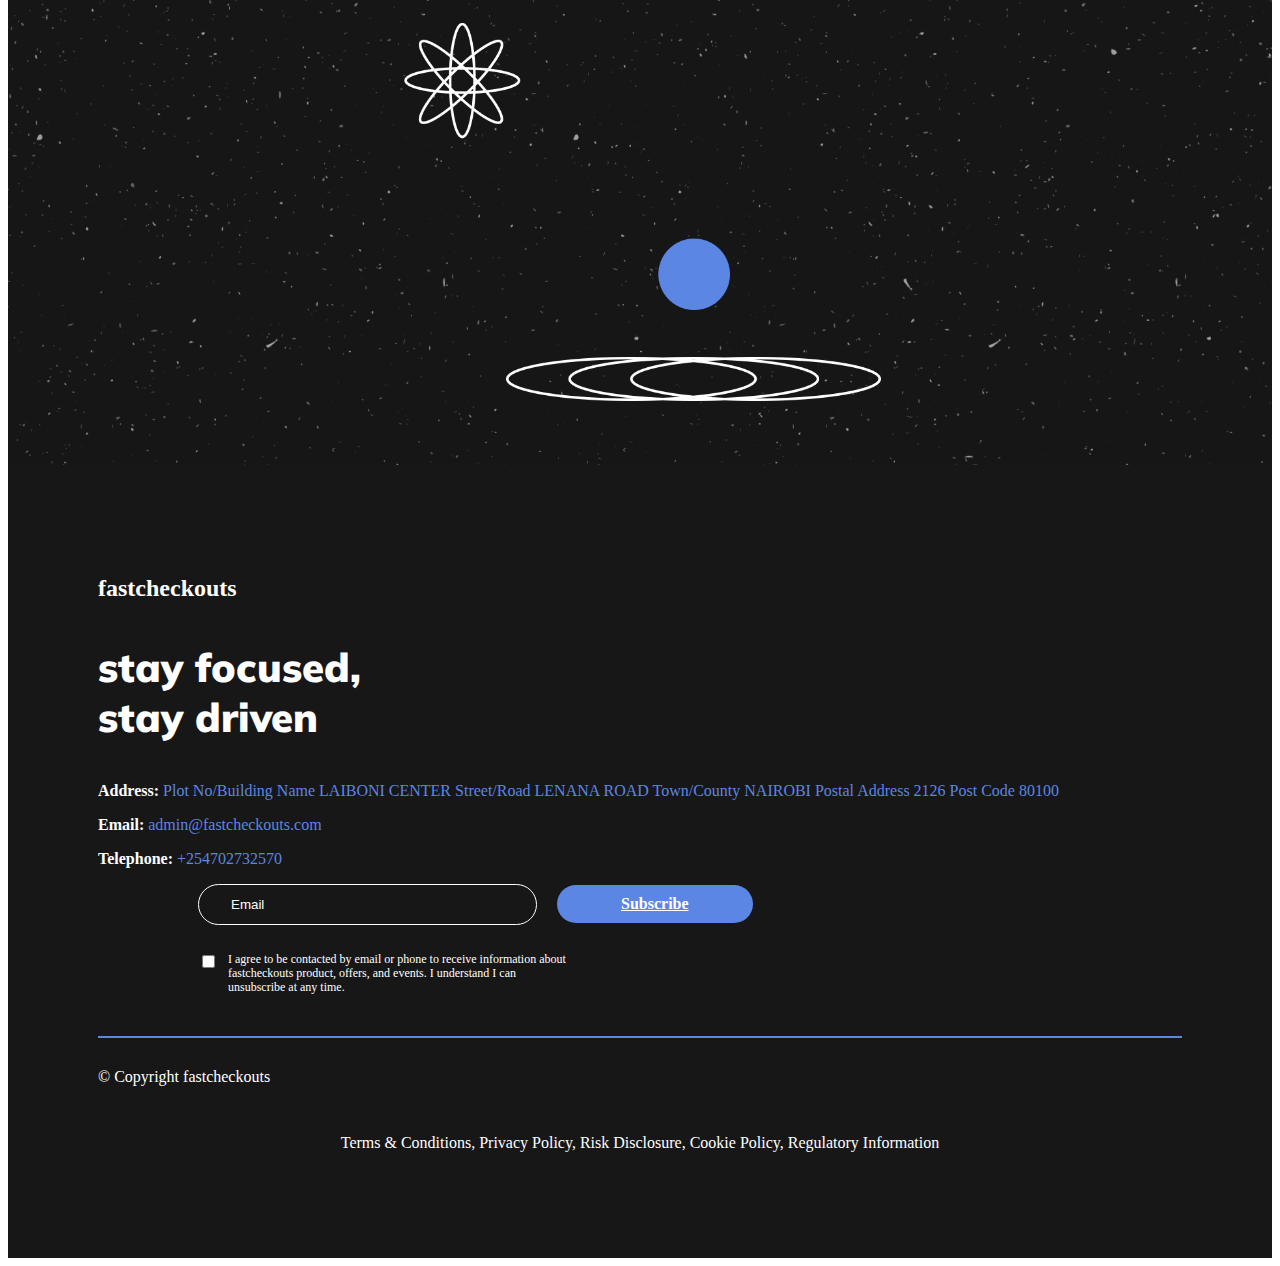
==== commit fc112c2c: "update" ====
--- a/about.html
+++ b/about.html
@@ -48,10 +48,12 @@
               >
             </li> -->
             <li class="nav-item">
-              <a href="/" class="nav-link py_headerLink">Trading Markets</a>
-            </li>
-            <li class="nav-item">
-              <a href="/" class="nav-link py_headerLink">Trading Tools</a>
+              <a href="/" class="nav-link py_headerLink">Home</a>
+            </li>
+            <li class="nav-item">
+              <a href="./trading-platform.html" class="nav-link py_headerLink"
+                >Trading Platforms</a
+              >
             </li>
             <li class="nav-item">
               <a href="./features.html" class="nav-link py_headerLink"
@@ -62,13 +64,13 @@
               <a href="./about.html" class="nav-link py_headerLink">About us</a>
             </li>
             <li class="nav-item">
-              <a href="./trading-platform.html" class="nav-link py_headerLink"
-                >Trading Platforms</a
-              >
-            </li>
-            <li class="nav-item">
               <a href="./contact.html" class="nav-link py_headerLink"
                 >Contact</a
+              >
+            </li>
+            <li class="nav-item">
+              <a href="./login.html" class="nav-link py_loginit"
+                >Login / Register</a
               >
             </li>
             <!-- <li class="nav-item">
--- a/css/style.css
+++ b/css/style.css
@@ -15,6 +15,18 @@
   color: #5c86e4;
 }
 
+.py_loginit {
+  background-color: #5c86e4 !important;
+  padding: 9px 2rem;
+  margin-left: 10px;
+  border-radius: 30px !important;
+  color: #ffffff !important;
+  font-weight: 800;
+}
+.py_loginit:hover {
+  background-color: #91aff0 !important;
+}
+
 .py_TryItNow {
   background-color: #5c86e4 !important;
   padding: 10px 4rem;
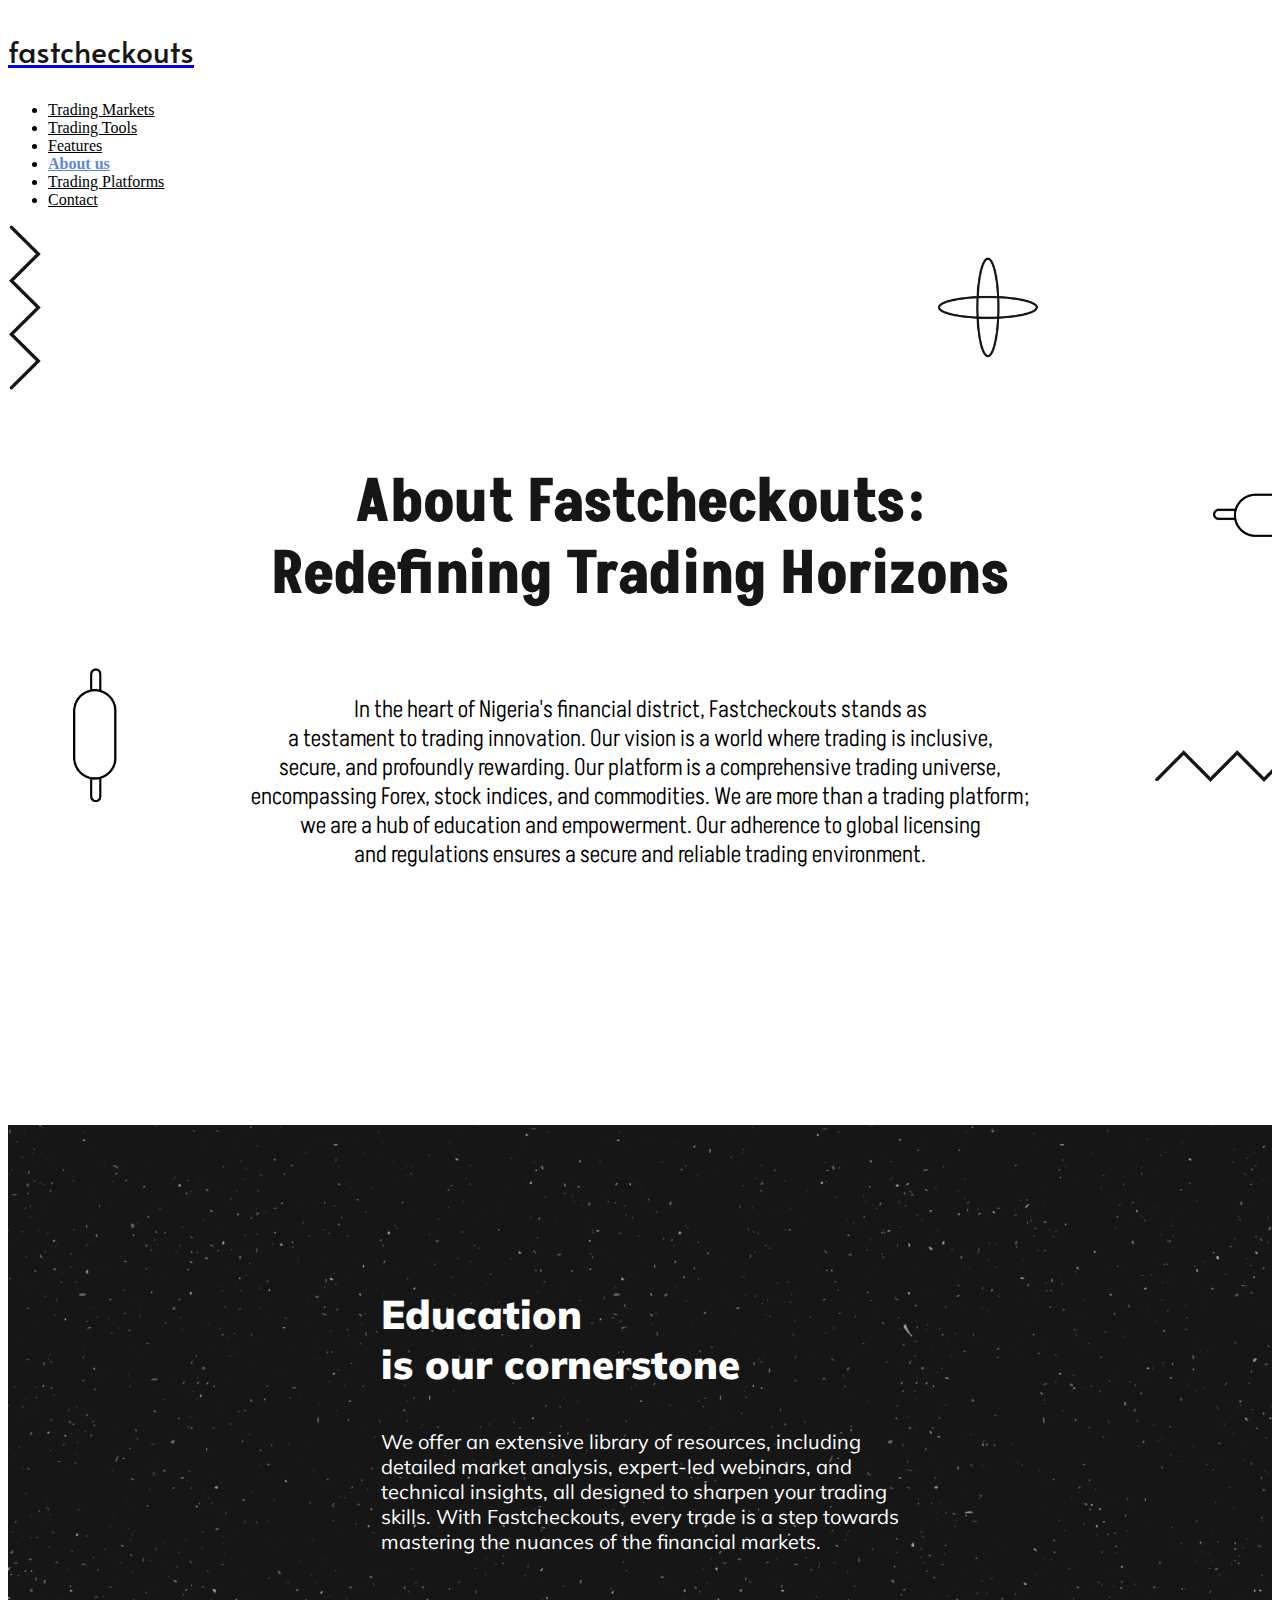
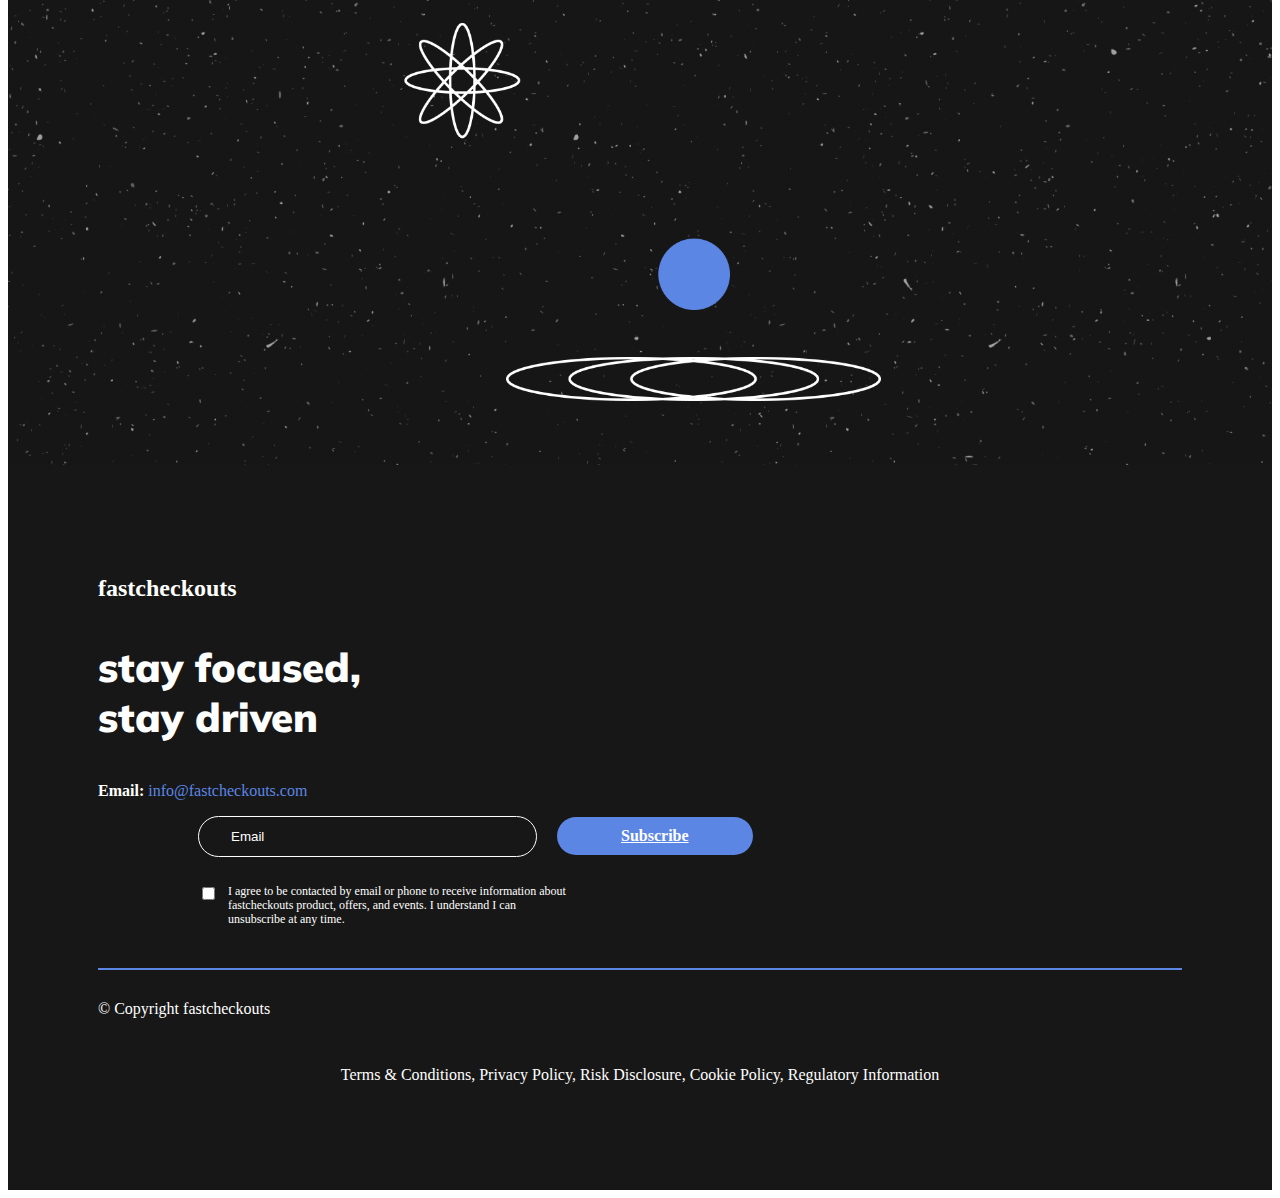
==== commit adb9f7c5: "update" ====
--- a/about.html
+++ b/about.html
@@ -48,7 +48,18 @@
               >
             </li> -->
             <li class="nav-item">
-              <a href="/" class="nav-link py_headerLink">Home</a>
+              <a href="/" class="nav-link py_headerLink">Trading Markets</a>
+            </li>
+            <li class="nav-item">
+              <a href="/" class="nav-link py_headerLink">Trading Tools</a>
+            </li>
+            <li class="nav-item">
+              <a href="./features.html" class="nav-link py_headerLink"
+                >Features</a
+              >
+            </li>
+            <li class="nav-item active-item">
+              <a href="./about.html" class="nav-link py_headerLink">About us</a>
             </li>
             <li class="nav-item">
               <a href="./trading-platform.html" class="nav-link py_headerLink"
@@ -56,21 +67,8 @@
               >
             </li>
             <li class="nav-item">
-              <a href="./features.html" class="nav-link py_headerLink"
-                >Features</a
-              >
-            </li>
-            <li class="nav-item active-item">
-              <a href="./about.html" class="nav-link py_headerLink">About us</a>
-            </li>
-            <li class="nav-item">
               <a href="./contact.html" class="nav-link py_headerLink"
                 >Contact</a
-              >
-            </li>
-            <li class="nav-item">
-              <a href="./login.html" class="nav-link py_loginit"
-                >Login / Register</a
               >
             </li>
             <!-- <li class="nav-item">
@@ -162,25 +160,24 @@
                 Stay Focused, <br />
                 Stay Driven
               </p>
-              <p class="content">
+              <!-- <p class="content">
                 <strong>Address: </strong>
                 <a
                   class="py-link"
                   href="address:Mombasa Maldini Highway, building: 197/Bombolulu"
-                  >Plot No/Building Name LAIBONI CENTER Street/Road LENANA ROAD
-                  Town/County NAIROBI Postal Address 2126 Post Code 80100</a
+                  >Mombasa Maldini Highway, building: 197/Bombolulu</a
                 >
-              </p>
+              </p> -->
               <p class="content">
                 <strong>Email: </strong>
-                <a class="py-link" href="mail:admin@fastcheckouts.com"
-                  >admin@fastcheckouts.com</a
+                <a class="py-link" href="mail:info@fastcheckouts.com"
+                  >info@fastcheckouts.com</a
                 >
               </p>
-              <p class="content">
+              <!-- <p class="content">
                 <strong>Telephone: </strong>
-                <a class="py-link" href="tel:+254702732570">+254702732570</a>
-              </p>
+                <a class="py-link" href="tel:+254811231053">+254811231053</a>
+              </p> -->
             </div>
           </div>
           <div class="col-sm-12 col-md-8">
--- a/css/style.css
+++ b/css/style.css
@@ -17,14 +17,28 @@
 
 .py_loginit {
   background-color: #5c86e4 !important;
-  padding: 9px 2rem;
+  padding: 7px 3rem;
   margin-left: 10px;
   border-radius: 30px !important;
   color: #ffffff !important;
-  font-weight: 800;
+  font-weight: 600;
 }
 .py_loginit:hover {
   background-color: #91aff0 !important;
+}
+
+.py_logout {
+  border: 2px solid #5c86e4 !important;
+  background-color: transparent;
+  padding: 7px 3rem;
+  margin-left: 10px;
+  border-radius: 30px !important;
+  color: #5c86e4 !important;
+  font-weight: 600;
+}
+.py_logout:hover {
+  background-color: #5c86e4 !important;
+  color: #ffffff !important;
 }
 
 .py_TryItNow {
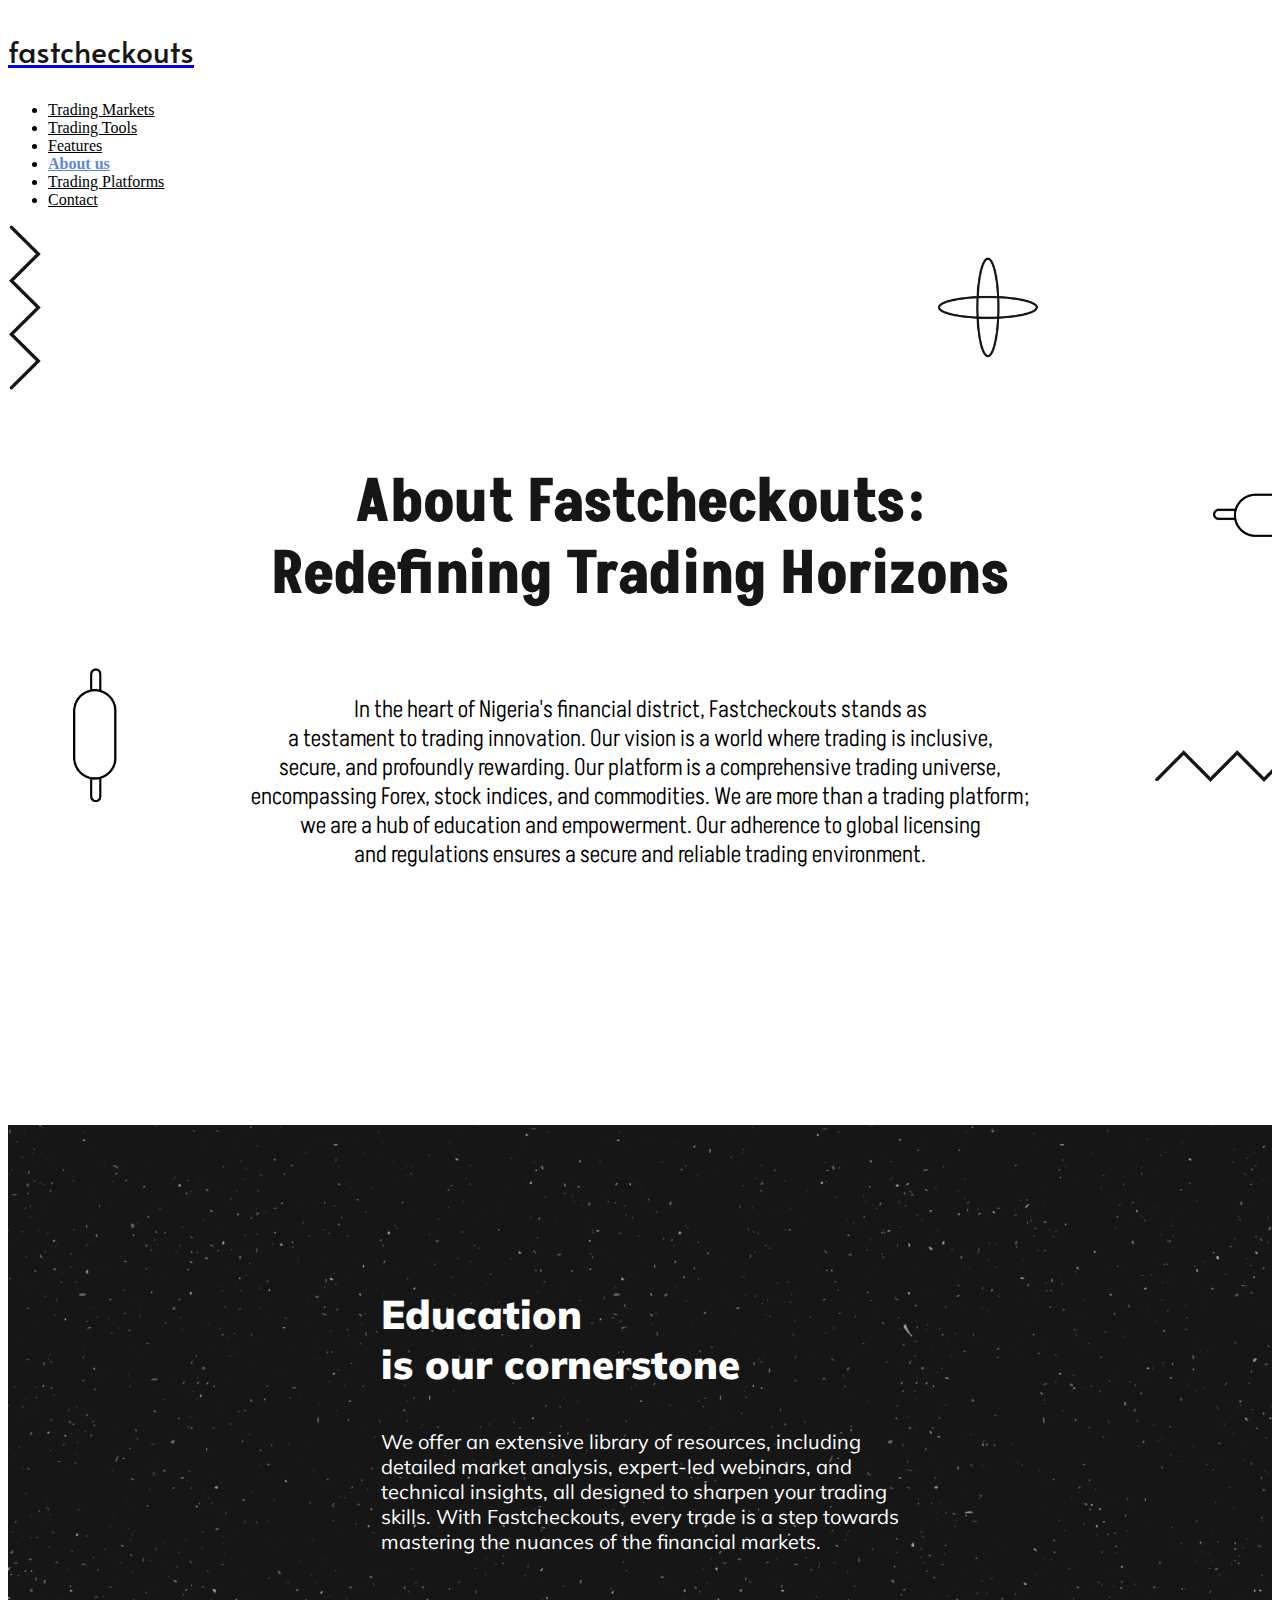
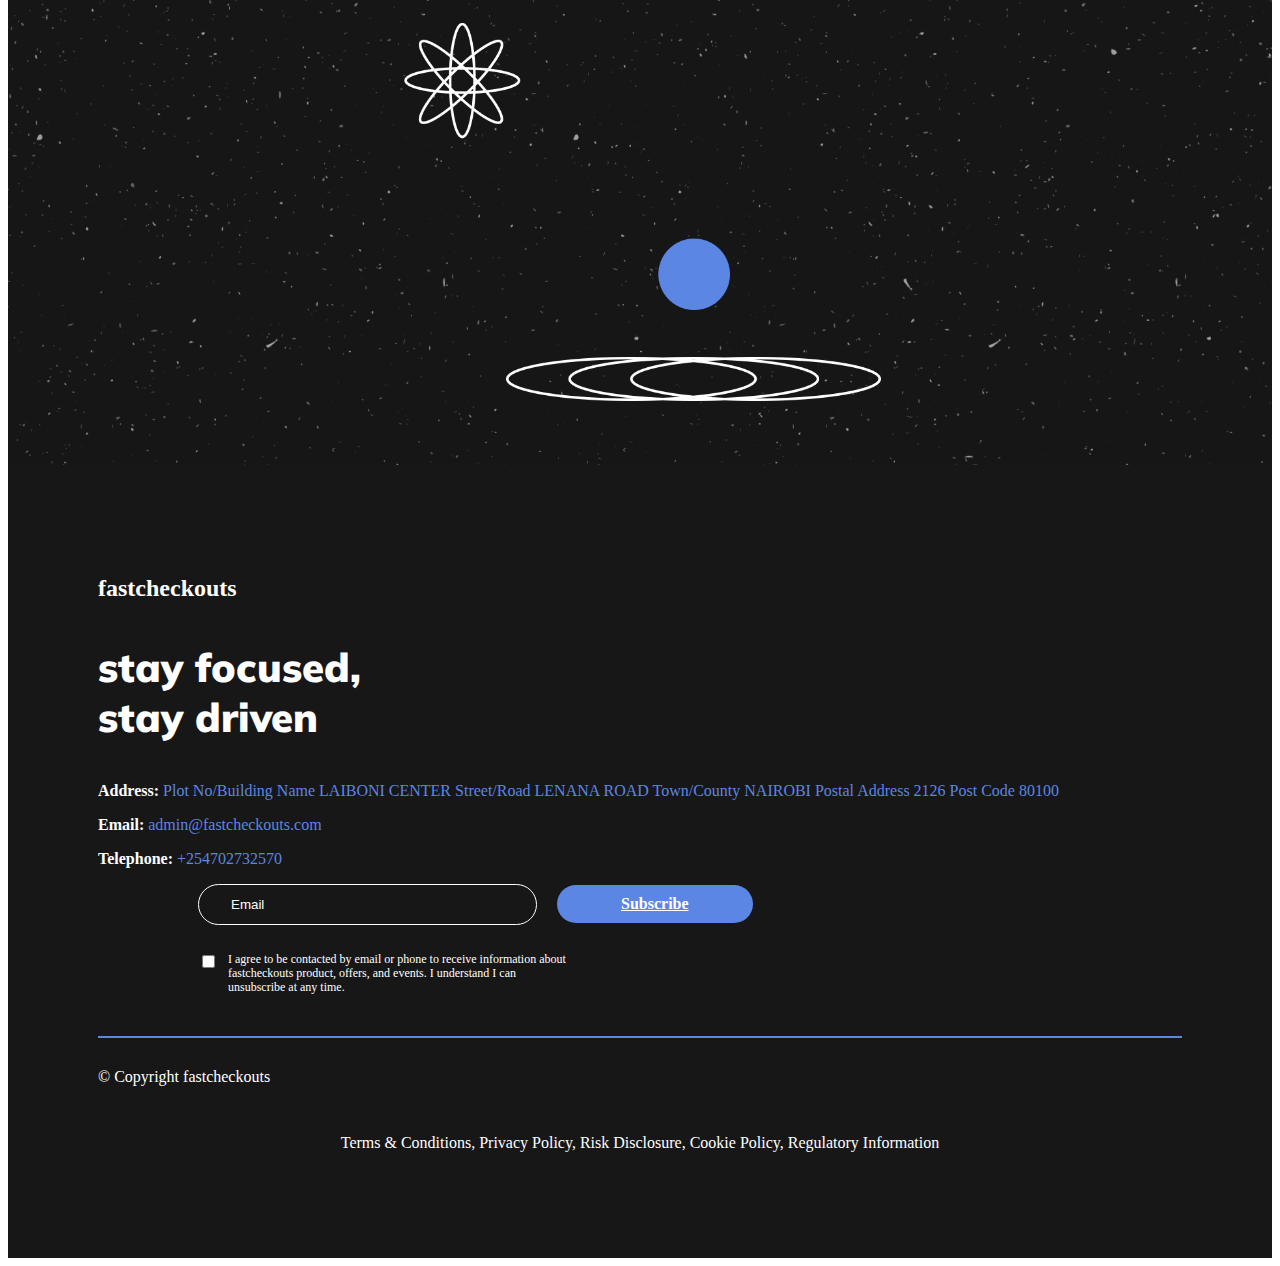
==== commit d4683335: "update" ====
--- a/about.html
+++ b/about.html
@@ -156,28 +156,29 @@
               fastcheckouts
             </h2>
             <div class="footer-box-title">
-              <p class="title">
+              <p class="title mb-5">
                 Stay Focused, <br />
                 Stay Driven
               </p>
-              <!-- <p class="content">
+              <p class="content">
                 <strong>Address: </strong>
                 <a
                   class="py-link"
                   href="address:Mombasa Maldini Highway, building: 197/Bombolulu"
-                  >Mombasa Maldini Highway, building: 197/Bombolulu</a
+                  >Plot No/Building Name LAIBONI CENTER Street/Road LENANA ROAD
+                  Town/County NAIROBI Postal Address 2126 Post Code 80100</a
                 >
-              </p> -->
+              </p>
               <p class="content">
                 <strong>Email: </strong>
-                <a class="py-link" href="mail:info@fastcheckouts.com"
-                  >info@fastcheckouts.com</a
+                <a class="py-link" href="mail:admin@fastcheckouts.com"
+                  >admin@fastcheckouts.com</a
                 >
               </p>
-              <!-- <p class="content">
+              <p class="content">
                 <strong>Telephone: </strong>
-                <a class="py-link" href="tel:+254811231053">+254811231053</a>
-              </p> -->
+                <a class="py-link" href="tel:+254702732570">+254702732570</a>
+              </p>
             </div>
           </div>
           <div class="col-sm-12 col-md-8">
